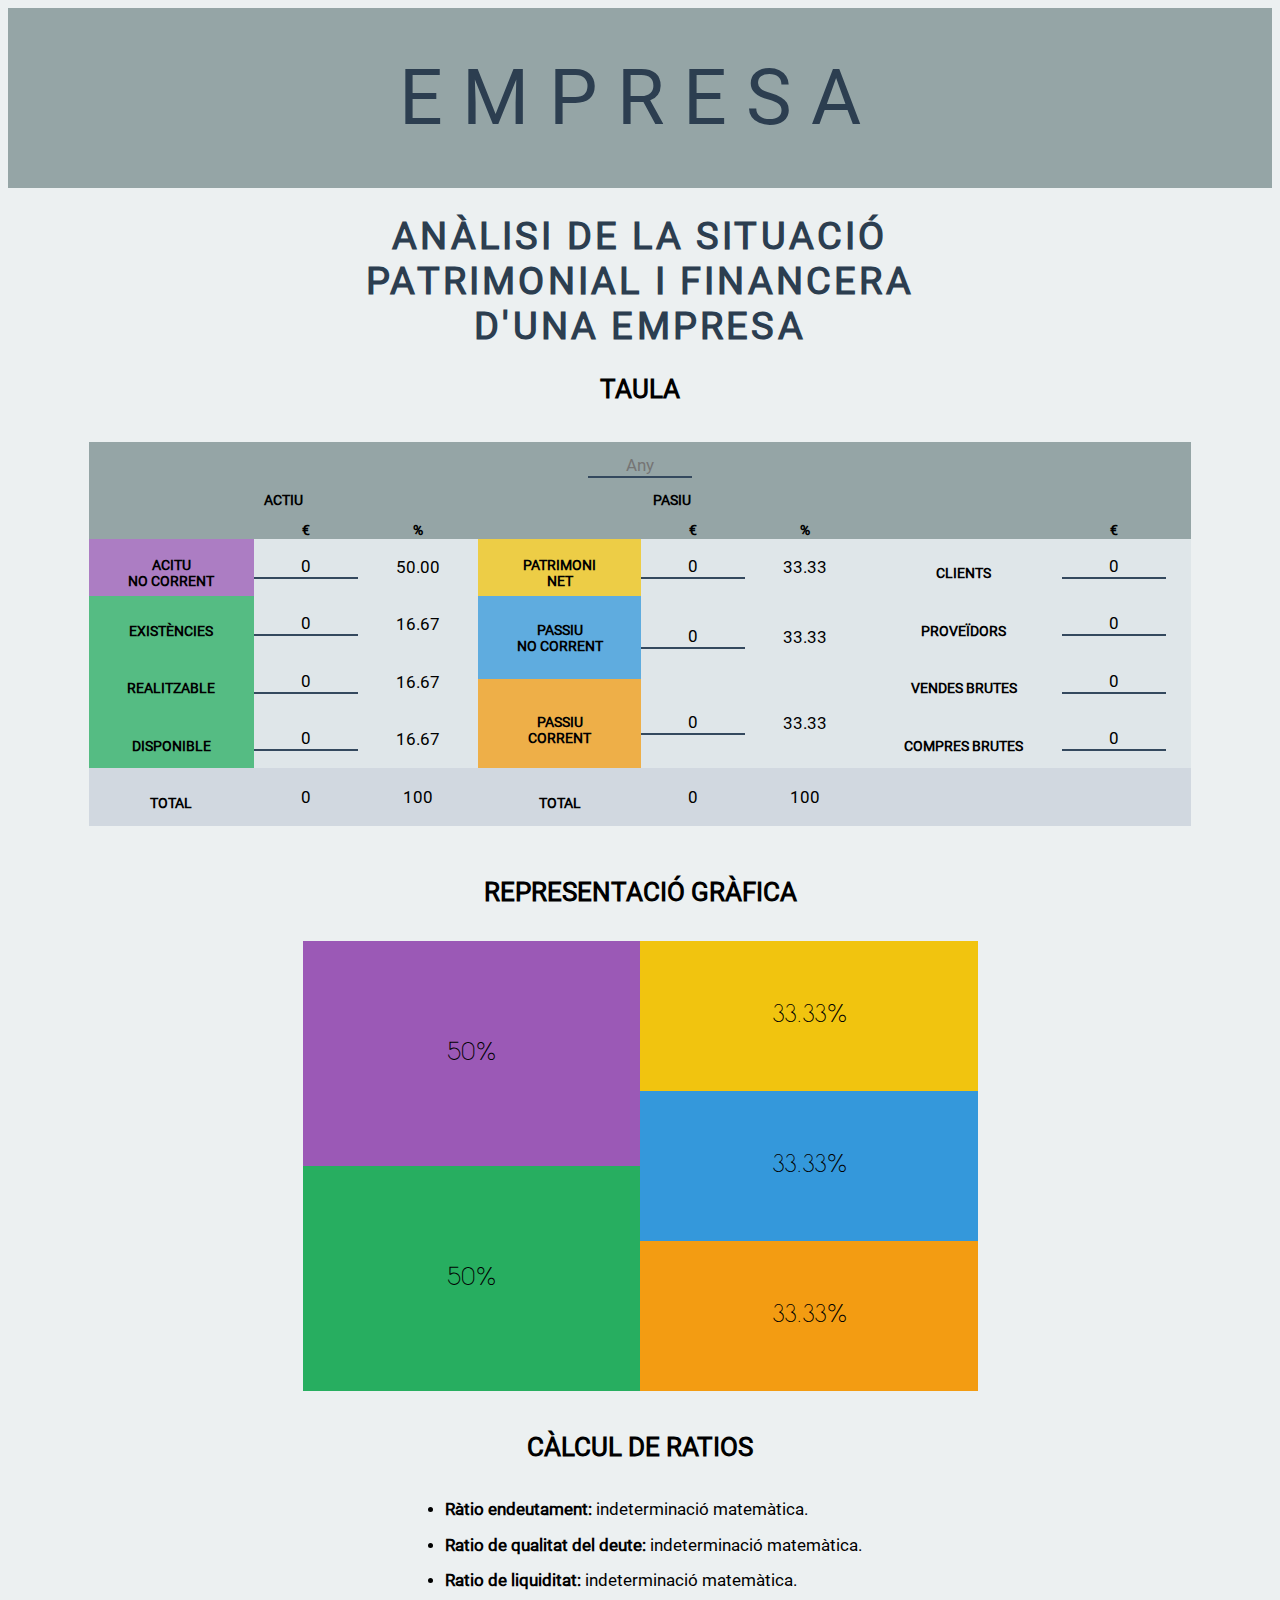
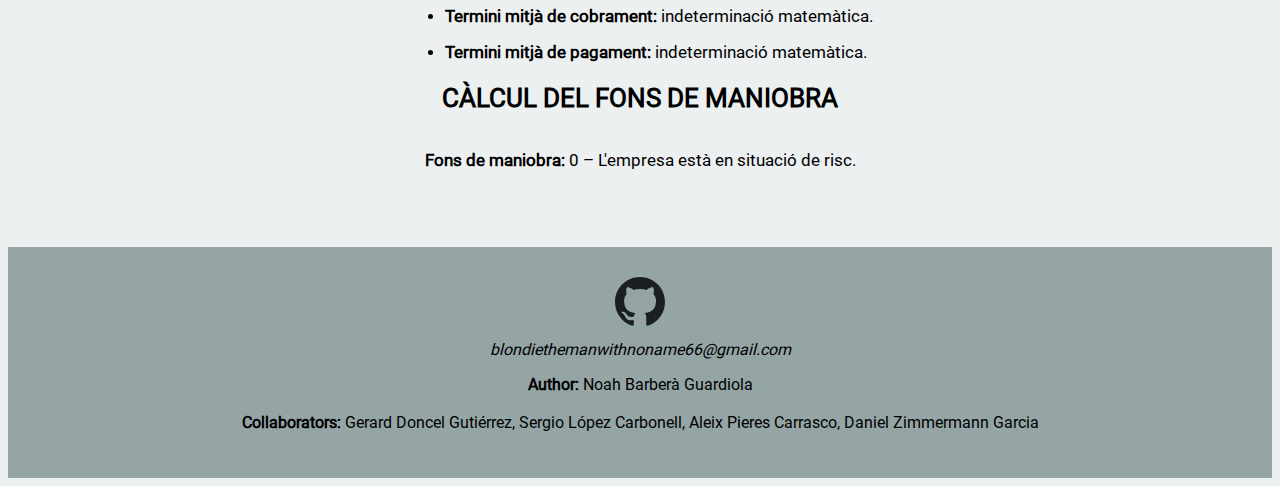
==== index.html @ b60faf2b "Add files via upload" ====
<!DOCTYPE html>
<html>
<head>
	<title>Empresa</title>
	<link rel="stylesheet" type="text/css" href="empresa.css"/>
	<script type="text/javascript" src="empresa.js"></script>

</head>
<body>
	<header>Empresa</header>
	<h1>Anàlisi de la situació <br> patrimonial i financera <br> d'una Empresa</h1>
	<h2>Taula</h2>
	<table class="text table" align="center">
		<thead>
			<tr>
				<th colspan="8"><input class="inputTbl" type="text" name="year" placeholder="Any"></th>
			</tr>
			<tr>
				<th colspan="3" style="color: ">Actiu</th>
				<th colspan="3">Pasiu</th>
				<th colspan="2"></th>

			</tr>
			<tr>
				<th colspan="1"></th>
				<th colspan="1">€</th>
				<th colspan="1">%</th>
				<th colspan="1"></th>
				<th colspan="1">€</th>
				<th colspan="1">%</th>
				<th colspan="1"></th>
				<th colspan="1" style="padding-right: 5vw;">€</th>
			</tr>

		</thead>
		<tbody>
			<tr>
				<th style="background-color: rgba(155, 89, 182, 0.75)">Acitu <br> no Corrent</th>
				<td class="tdInput"><input class="inputTbl" id="ac0" type="text" name="year" value="0" onkeydown="calcTotalSumAct()"></td>
				<td id="percA0"></td>
				<th style="background-color: rgba(241, 196, 15, 0.75)" rowspan="2">Patrimoni <br> Net</th>
				<td class="tdInput" rowspan="2"><input class="inputTbl" id="pa0" type="text" name="year" value="0" onkeydown="calcTotalSum()"></td>
				<td id="percP0" rowspan="2"></td>
				<th>Clients</th>
				<td class="tdInput" style="padding-right: 2vw;"><input class="inputTbl" id="fc0" type="text" name="text" value="0" onkeydown="calcTotalSum()"></td>
			</tr>
			<tr>
				<th style="background-color: rgba(39, 174, 96, 0.75)" rowspan="2">Existències</th>
				<td class="tdInput" rowspan="2"><input class="inputTbl" id="ac1" type="text" name="year" value="0" onkeydown="calcTotalSum()"></td>
				<td id="percA1" rowspan="2"></td>
				<th rowspan="2">Proveïdors</th>				
				<td class="tdInput" rowspan="2" style="padding-right: 2vw;"><input class="inputTbl" id="fc1" type="text" name="year" value="0" onkeydown="calcTotalSum()"></td>
			</tr>
			<tr>
				<th style="background-color: rgba(52, 152, 219, 0.75); padding-top: 2vw; padding-bottom: 2vw;" rowspan="2">Passiu <br> No Corrent</th>
				<td class="tdInput" rowspan="2"><input class="inputTbl" id="pa1" type="text" name="year" value="0" onkeydown="calcTotalSum()"></td>
				<td id="percP1" rowspan="2"></td>
			</tr>
			<tr>
				<th style="background-color: rgba(39, 174, 96, 0.75)" rowspan="2">Realitzable</th>
				<td class="tdInput" rowspan="2"><input class="inputTbl" id="ac2" type="text" name="year" value="0" onkeydown="calcTotalSum()"></td>
				<td id="percA2" rowspan="2"></td>
				<th rowspan="2">Vendes Brutes</th>				
				<td class="tdInput" rowspan="2" style="padding-right: 2vw;"><input class="inputTbl" id="fc2" type="text" name="year" value="0" onkeydown="calcTotalSum()"></td>
			</tr>
			<tr>
				<th style="background-color: rgba(243, 156, 18, 0.75)" rowspan="2">Passiu <br> Corrent</th>
				<td class="tdInput" rowspan="2"><input class="inputTbl" id="pa2" type="text" name="year" value="0" onkeydown="calcTotalSum()"></td>
				<td id="percP2" rowspan="2"></td>
			</tr>
			<tr>
				<th style="background-color: rgba(39, 174, 96, 0.75)">Disponible</th>
				<td class="tdInput"><input class="inputTbl" id="ac3" type="text" name="year" value="0" onkeydown="calcTotalSum()"></td>
				<td id="percA3"></td>
				<th>Compres Brutes</th>
				<td class="tdInput" style="padding-right: 2vw;"><input class="inputTbl" id="fc3" type="text" name="text" value="0" onkeydown=""></td>
			</tr>
			<tr style="background-color: #d1d8e0">
				<th>Total</th>
				<td id="totalAc"></td>
				<td>100</td>
				<th>Total</th>
				<td id="totalPa"></td>
				<td>100</td>
				<td colspan="2"></td>
			</tr>
		</tbody>
	</table>

	<table class="text" align="center" style="border-collapse: collapse;">
		<thead style="background-color: transparent;">
			<tr>
				<th colspan="2" style="padding-bottom: 1.2vw; font-size: 2vw;">Representació gràfica</th>
			</tr>
		</thead>
		<tbody>
			
		<tr>
			<td style="padding-right: 0vw;">
				<div class="chart" id="acNoCorrent" title="Actiu no corrent">
				</div>
				<div class="chart" id="acCorrent" title="Actiu corrent">
				</div>
			</td>
			<td style="padding-left: 0vw;">
				<div class="chart" id="patNet" title="Patrimoni net">
				</div>
				<div class="chart" id="pasNoCorrent" title="Passiu no corrent">
				</div>
				<div class="chart" id="pasCorrent" title="Passiu corrent">
				</div>
			</td>
		</tr>
		</tbody>
	</table>
	<h2>Càlcul de Ratios</h2>
	<ul class="text" style="margin-left: 30vw;">
		<li>
			<p id="RE"></p>
		</li>
		<li>
			<p id="RQD"></p>
		</li>
		<li>
			<p id="RL"></p>
		</li>
		<li>
			<p id="TMC"></p>
		</li>
		<li>
			<p id="TMP"></p>
		</li>
	</ul>
	<p class="text" id="COMM" style="text-align: center; margin: 0"></p>
	<h2>Càlcul del Fons de Maniobra</h2>
	<p class="text" id="FM" style="text-align: center; padding-bottom: 2vw;"></p>
</body>
<footer style="background-color: #95a5a6; margin-top: 4vw;">
		<a href="https://github.com/Blondie-TheManWithNoName" draggable="false" style="outline: none;" target="_blank">
			
		<div class="img0">
			<img class="img" src="img/blondie.png" draggable="false">
		</div>
		</a>
		<address style="text-align: center;margin-top: 1vw;">blondiethemanwithnoname66@gmail.com</address>
		<p style="text-align: center;"> <b>Author:</b> Noah Barberà Guardiola 
		<br><br><b>Collaborators:</b> Gerard Doncel Gutiérrez, 
		Sergio López Carbonell, 
		Aleix Pieres Carrasco, 
		Daniel Zimmermann Garcia</p>
</footer>
</html>
---- empresa.css ----
@font-face
{
	font-family: Roboto;
	src: url(fonts/Roboto-Regular.ttf);
}
@font-face
{
	font-family: Alcubierre;
	src: url(fonts/Alcubierre.otf);
}
html
{
	font-family: Roboto;
}
header
{
	font-size: 6vw;
	text-align: center;
	text-transform: uppercase;
	letter-spacing: 1.5vw;
	background-color: #95a5a6;
	margin: 0;
	color: #2c3e50;
	padding: 3.5vw;
	/*text-shadow: 0.25vw 0.25vw #000;*/
}
h1
{
	font-size: 3vw;
	text-align: center;
	text-transform: uppercase;
	color: #2c3e50;
	letter-spacing: 0.25vw;
}
h2
{
	font-size: 2vw;
	text-align: center;
	text-transform: uppercase;
}

body
{
	background-color: #ecf0f1;
}
.date
{
	text-align: right;
}
li
{
	margin: 1vw;
}
.text
{
	margin-top: 3vw;
	font-size: 1.3vw;
}
td, th
{
	padding-left: 3vw;
	padding-right: 3vw;
	padding-top: 1vw;
	border: 1px solid #000;
	overflow: hidden;
	white-space: nowrap;
}
th
{
	text-transform: uppercase;
	font-size: 1.1vw;
}
.chart
{
	width: 100px;
	height: 50px;
	overflow: hidden;
	text-align: center;
	vertical-align: middle;
	user-select: none;
}
input
{
	background: transparent;
	width: 10vw;
	border-style: none;
	text-align: center;	
	vertical-align: middle;
	color: #fff;

}
.inputTbl
{
	font-family: Roboto;
	font-size: 1.3vw;
	text-align: center;	
	vertical-align: middle;
	color: #000;
	padding: 0.5;
	/*width: 3vw; */
}
input
{
	border-bottom: 2px solid #34495e;
	/*border-top: 2px solid #34495e;*/
	min-width: 5px;
	max-width: 100px;
}
.tdInput
{
	padding: 0;
}
.table
{
	table-layout: fixed;
	text-align: center;
	border-collapse: collapse;
	border: 0;
	background-color: #dfe6e9;
}
td
{
	border: 0;
	transition: 300ms;
	padding-top: 1.5vw;
	padding-bottom: 1.5vw;
}
thead
{
	background-color: #95a5a6;
}
th
{
	border: 0;
}
footer
{
	padding: 30px;
}
img
{
	border-radius: 50px;
	border: none;
}

.img0
{
	outline: none;
	background-size: 50px;
	background-image: url("img/github.svg");
	margin: auto;
	width: 50px;
	height: 50px;
	transition: all 1s;
	background-repeat: no-repeat;

}

.img0:hover .img
{
	opacity: 1;
}

.img0:hover
{
	transform: rotate(360deg);
}

.img
{
	outline: none;
	opacity: 0;
	width: 50px;
	margin: auto;
	height: 50px;
	background-size: cover;
	border-radius: 100px;
	transition: all 1s;
}
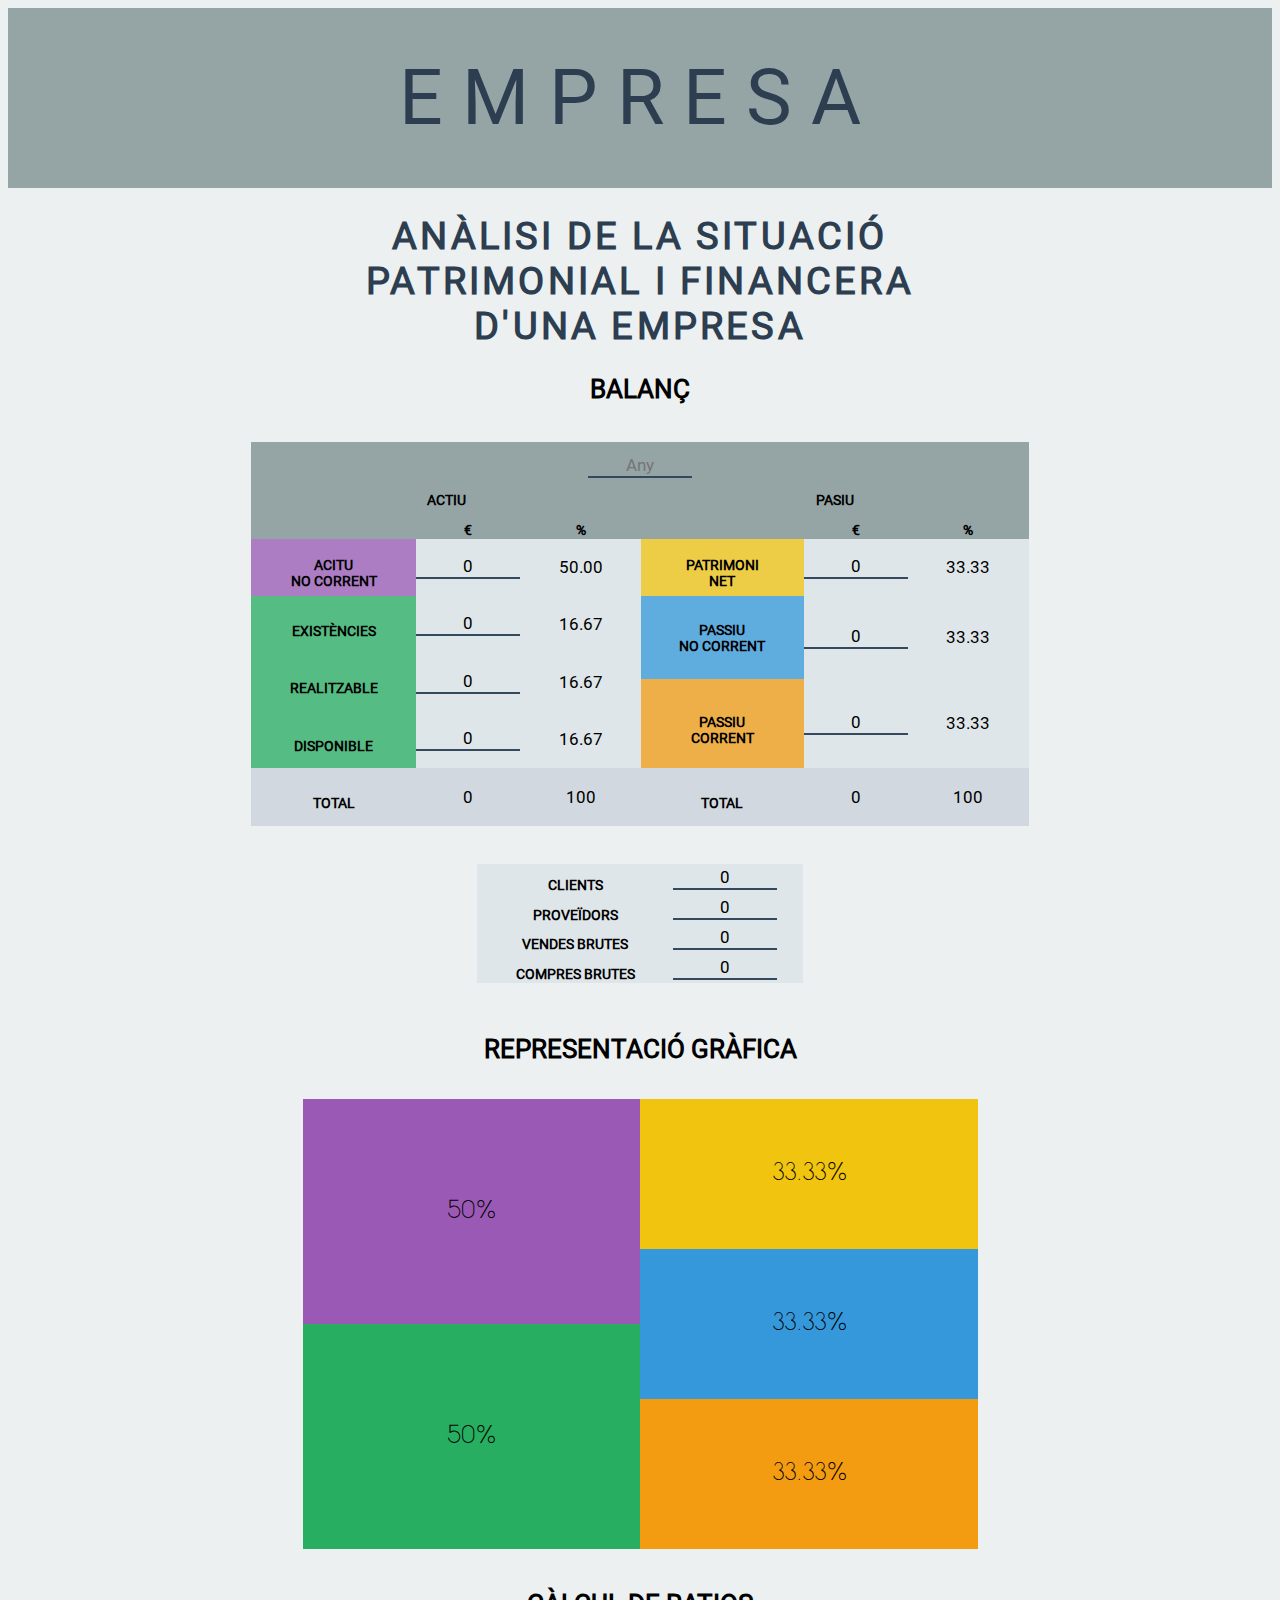
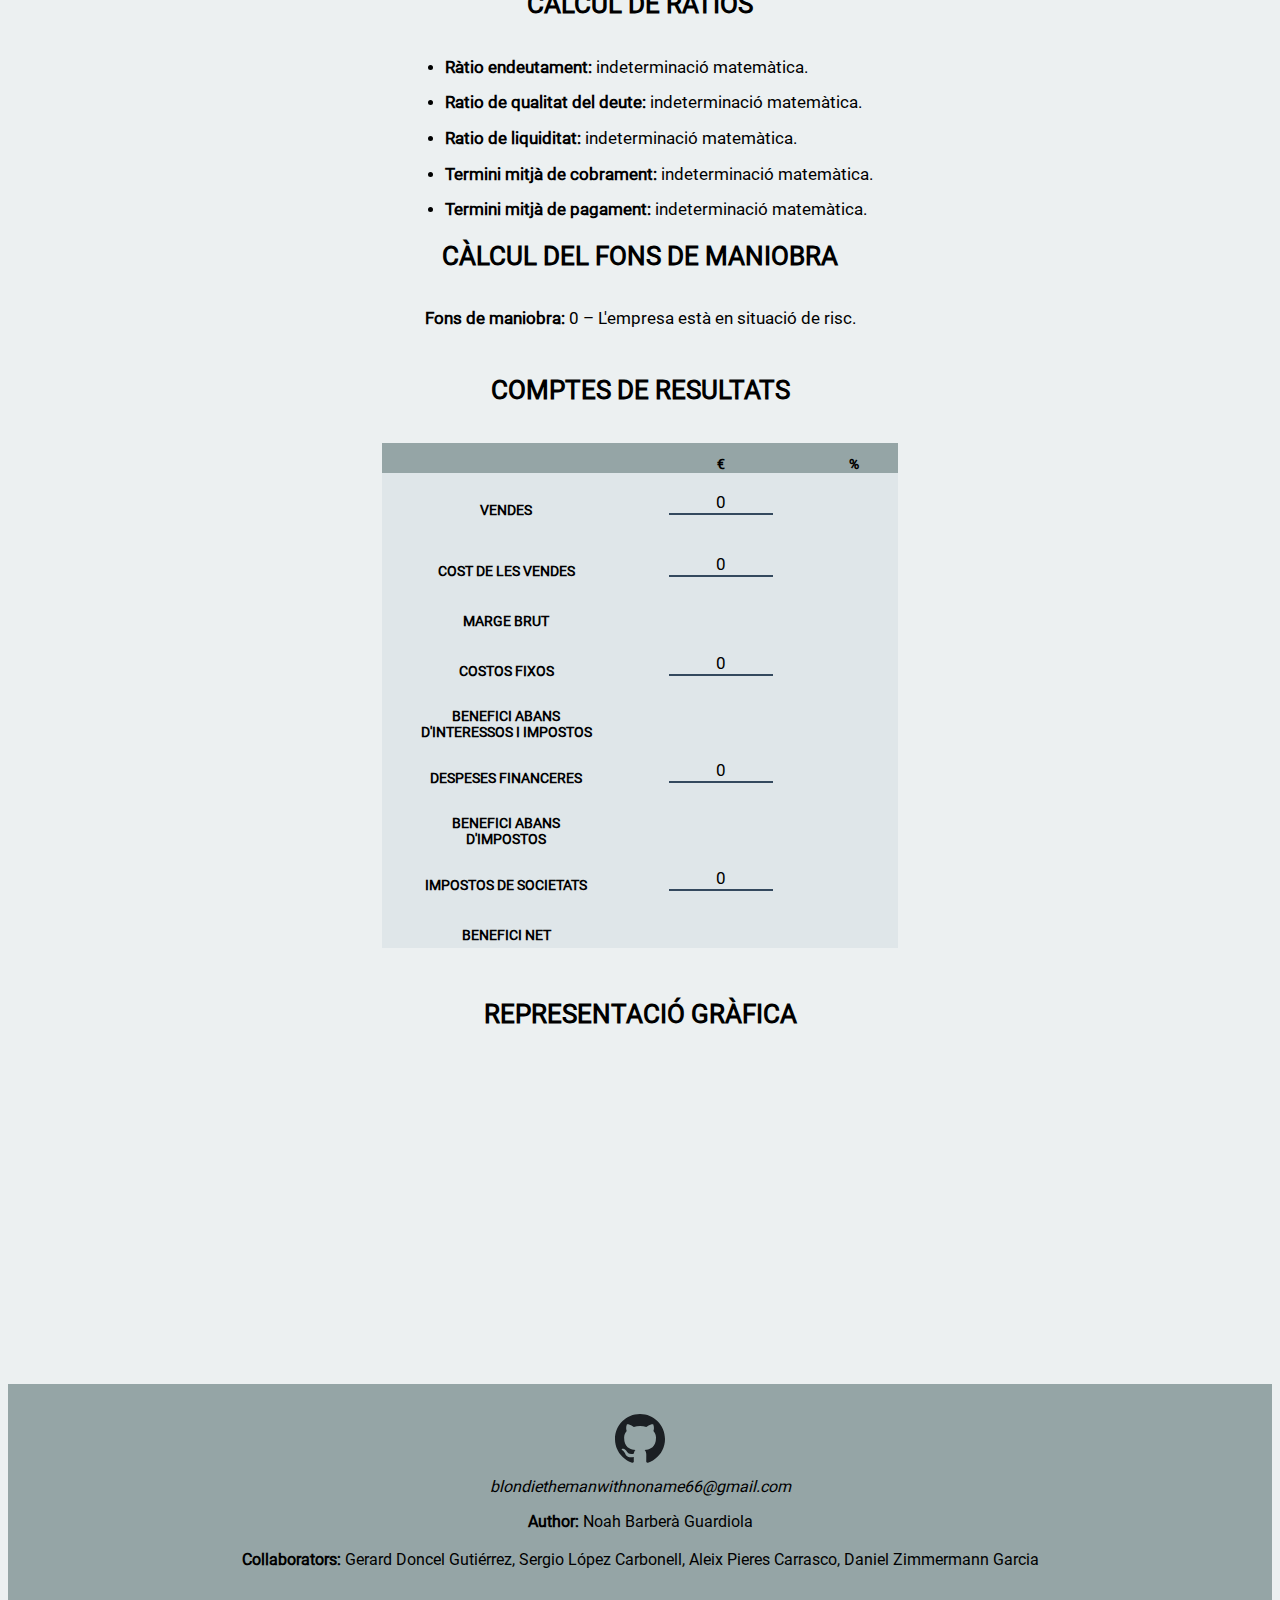
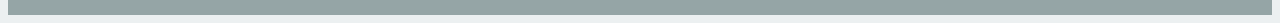
==== commit 09bb0928: "Add files via upload" ====
--- a/index.html
+++ b/index.html
@@ -9,17 +9,15 @@
 <body>
 	<header>Empresa</header>
 	<h1>Anàlisi de la situació <br> patrimonial i financera <br> d'una Empresa</h1>
-	<h2>Taula</h2>
+	<h2>Balanç</h2>
 	<table class="text table" align="center">
 		<thead>
 			<tr>
-				<th colspan="8"><input class="inputTbl" type="text" name="year" placeholder="Any"></th>
+				<th colspan="6"><input class="inputTbl" type="text" name="year" placeholder="Any"></th>
 			</tr>
 			<tr>
 				<th colspan="3" style="color: ">Actiu</th>
 				<th colspan="3">Pasiu</th>
-				<th colspan="2"></th>
-
 			</tr>
 			<tr>
 				<th colspan="1"></th>
@@ -28,8 +26,6 @@
 				<th colspan="1"></th>
 				<th colspan="1">€</th>
 				<th colspan="1">%</th>
-				<th colspan="1"></th>
-				<th colspan="1" style="padding-right: 5vw;">€</th>
 			</tr>
 
 		</thead>
@@ -41,15 +37,12 @@
 				<th style="background-color: rgba(241, 196, 15, 0.75)" rowspan="2">Patrimoni <br> Net</th>
 				<td class="tdInput" rowspan="2"><input class="inputTbl" id="pa0" type="text" name="year" value="0" onkeydown="calcTotalSum()"></td>
 				<td id="percP0" rowspan="2"></td>
-				<th>Clients</th>
-				<td class="tdInput" style="padding-right: 2vw;"><input class="inputTbl" id="fc0" type="text" name="text" value="0" onkeydown="calcTotalSum()"></td>
+				
 			</tr>
 			<tr>
 				<th style="background-color: rgba(39, 174, 96, 0.75)" rowspan="2">Existències</th>
 				<td class="tdInput" rowspan="2"><input class="inputTbl" id="ac1" type="text" name="year" value="0" onkeydown="calcTotalSum()"></td>
 				<td id="percA1" rowspan="2"></td>
-				<th rowspan="2">Proveïdors</th>				
-				<td class="tdInput" rowspan="2" style="padding-right: 2vw;"><input class="inputTbl" id="fc1" type="text" name="year" value="0" onkeydown="calcTotalSum()"></td>
 			</tr>
 			<tr>
 				<th style="background-color: rgba(52, 152, 219, 0.75); padding-top: 2vw; padding-bottom: 2vw;" rowspan="2">Passiu <br> No Corrent</th>
@@ -60,8 +53,7 @@
 				<th style="background-color: rgba(39, 174, 96, 0.75)" rowspan="2">Realitzable</th>
 				<td class="tdInput" rowspan="2"><input class="inputTbl" id="ac2" type="text" name="year" value="0" onkeydown="calcTotalSum()"></td>
 				<td id="percA2" rowspan="2"></td>
-				<th rowspan="2">Vendes Brutes</th>				
-				<td class="tdInput" rowspan="2" style="padding-right: 2vw;"><input class="inputTbl" id="fc2" type="text" name="year" value="0" onkeydown="calcTotalSum()"></td>
+				
 			</tr>
 			<tr>
 				<th style="background-color: rgba(243, 156, 18, 0.75)" rowspan="2">Passiu <br> Corrent</th>
@@ -72,8 +64,6 @@
 				<th style="background-color: rgba(39, 174, 96, 0.75)">Disponible</th>
 				<td class="tdInput"><input class="inputTbl" id="ac3" type="text" name="year" value="0" onkeydown="calcTotalSum()"></td>
 				<td id="percA3"></td>
-				<th>Compres Brutes</th>
-				<td class="tdInput" style="padding-right: 2vw;"><input class="inputTbl" id="fc3" type="text" name="text" value="0" onkeydown=""></td>
 			</tr>
 			<tr style="background-color: #d1d8e0">
 				<th>Total</th>
@@ -82,9 +72,27 @@
 				<th>Total</th>
 				<td id="totalPa"></td>
 				<td>100</td>
-				<td colspan="2"></td>
-			</tr>
-		</tbody>
+			</tr>
+		</tbody>
+	</table>
+
+	<table class="text table" align="center">
+		<tr>
+			<th>Clients</th>
+			<td class="tdInput" style="padding-right: 2vw;"><input class="inputTbl" id="fc0" type="text" name="text" value="0" onkeydown="calcTotalSum()"></td>
+		</tr>
+		<tr>
+			<th>Proveïdors</th>				
+			<td class="tdInput" style="padding-right: 2vw;"><input class="inputTbl" id="fc1" type="text" name="text" value="0" onkeydown="calcTotalSum()"></td>
+		</tr>
+		<tr>
+			<th>Vendes Brutes</th>				
+			<td class="tdInput" style="padding-right: 2vw;"><input class="inputTbl" id="fc2" type="text" name="text" value="0" onkeydown="calcTotalSum()"></td>
+		</tr>
+		<tr>
+			<th>Compres Brutes</th>
+			<td class="tdInput" style="padding-right: 2vw;"><input class="inputTbl" id="fc3" type="text" name="text" value="0" onkeydown="calcTotalSum()"></td>
+		</tr>
 	</table>
 
 	<table class="text" align="center" style="border-collapse: collapse;">
@@ -134,6 +142,89 @@
 	<p class="text" id="COMM" style="text-align: center; margin: 0"></p>
 	<h2>Càlcul del Fons de Maniobra</h2>
 	<p class="text" id="FM" style="text-align: center; padding-bottom: 2vw;"></p>
+
+	<h2>Comptes de Resultats</h2>
+	<table class="text table" align="center">
+		<thead>
+			<tr>
+				<th></th>
+				<th>€</th>
+				<th>%</th>
+			</tr>
+		</thead>
+		<tbody>
+			<tr>
+				<th>Vendes</th>
+				<td id="tdV"><input class="inputTbl" id="cr0" type="text" name="text" value="0" onkeydown="calcComptResult()"></td>
+				<td id="percV"></td>
+			</tr>
+			<tr>
+				<th>Cost de les Vendes</th>
+				<td><input class="inputTbl" id="cr1" type="text" name="text" value="0" onkeydown="calcComptResult()"></td>
+				<td id="percCV"></td>
+			</tr>
+			<tr>
+				<th>Marge Brut</th>
+				<td id="MB"></td>
+				<td id="percMB"></td>
+			</tr>
+			<tr>
+				<th>Costos Fixos</th>
+				<td><input class="inputTbl" id="cr2" type="text" name="text" value="0" onkeydown="calcComptResult()"></td>
+				<td id="percCF"></td>
+			</tr>
+			<tr>
+				<th>Benefici abans<br>d'interessos i impostos</th>
+				<td id="BAII"></td>
+				<td id="percBAII"></td>
+			</tr>
+			<tr>
+				<th>Despeses Financeres</th>
+				<td><input class="inputTbl" id="cr3" type="text" name="text" value="0" onkeydown="calcComptResult()"></td>
+				<td id="percDF"></td>
+			</tr>
+			<tr>
+				<th>Benefici abans<br>d'impostos</th>
+				<td id="BAI"></td>
+				<td id="percBAI"></td>
+			</tr>
+			<tr>
+				<th>Impostos de Societats</th>
+				<td><input class="inputTbl" id="cr4" type="text" name="text" value="0" onkeydown="calcComptResult()"></td>
+				<td id="percIS"></td>
+			</tr>
+			<tr>
+				<th>Benefici Net</th>
+				<td id="BN"></td>
+				<td id="percBN"></td>
+			</tr>
+		</tbody>
+	</table>
+
+	<table class="text" align="center" style="border-collapse: collapse;">
+		<thead style="background-color: transparent;">
+			<tr>
+				<th style="padding-bottom: 1.2vw; font-size: 2vw;">Representació gràfica</th>
+			</tr>
+		</thead>
+		<tbody>		
+		<tr>
+			<td>
+				<div class="chart" id="chartCV" title="Costos de vendes" style="margin: auto">
+				</div>
+				<div class="chart" id="chartCF" title="Costos fixos" style="margin: auto">
+				</div>
+				<div class="chart" id="chartDF" title="Despeses financeres" style="margin: auto">
+				</div>
+				<div class="chart" id="chartIS" title="Impostos" style="margin: auto">
+				</div>
+				<div class="chart" id="chartBN" title="Benefici net" style="margin: auto">
+				</div>
+			</td>
+		</tr>
+		</tbody>
+	</table>
+
 </body>
 <footer style="background-color: #95a5a6; margin-top: 4vw;">
 		<a href="https://github.com/Blondie-TheManWithNoName" draggable="false" style="outline: none;" target="_blank">
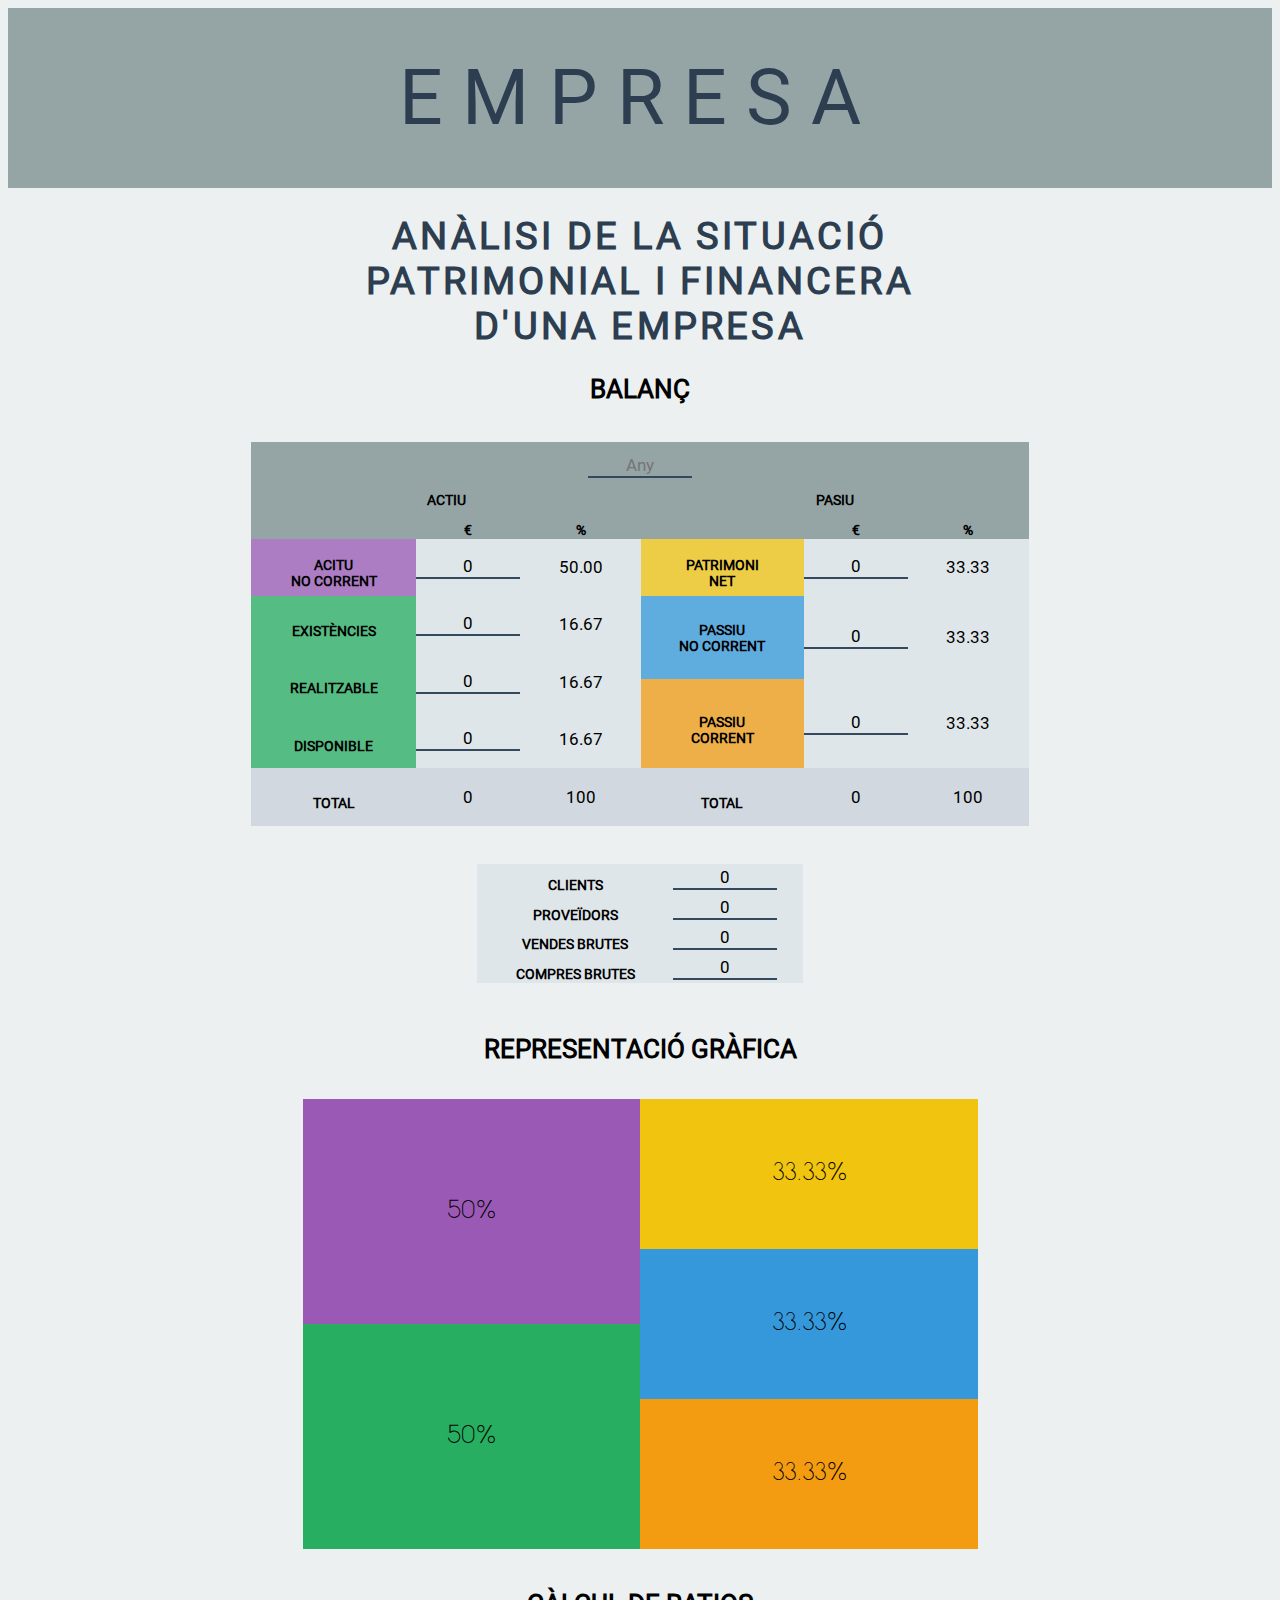
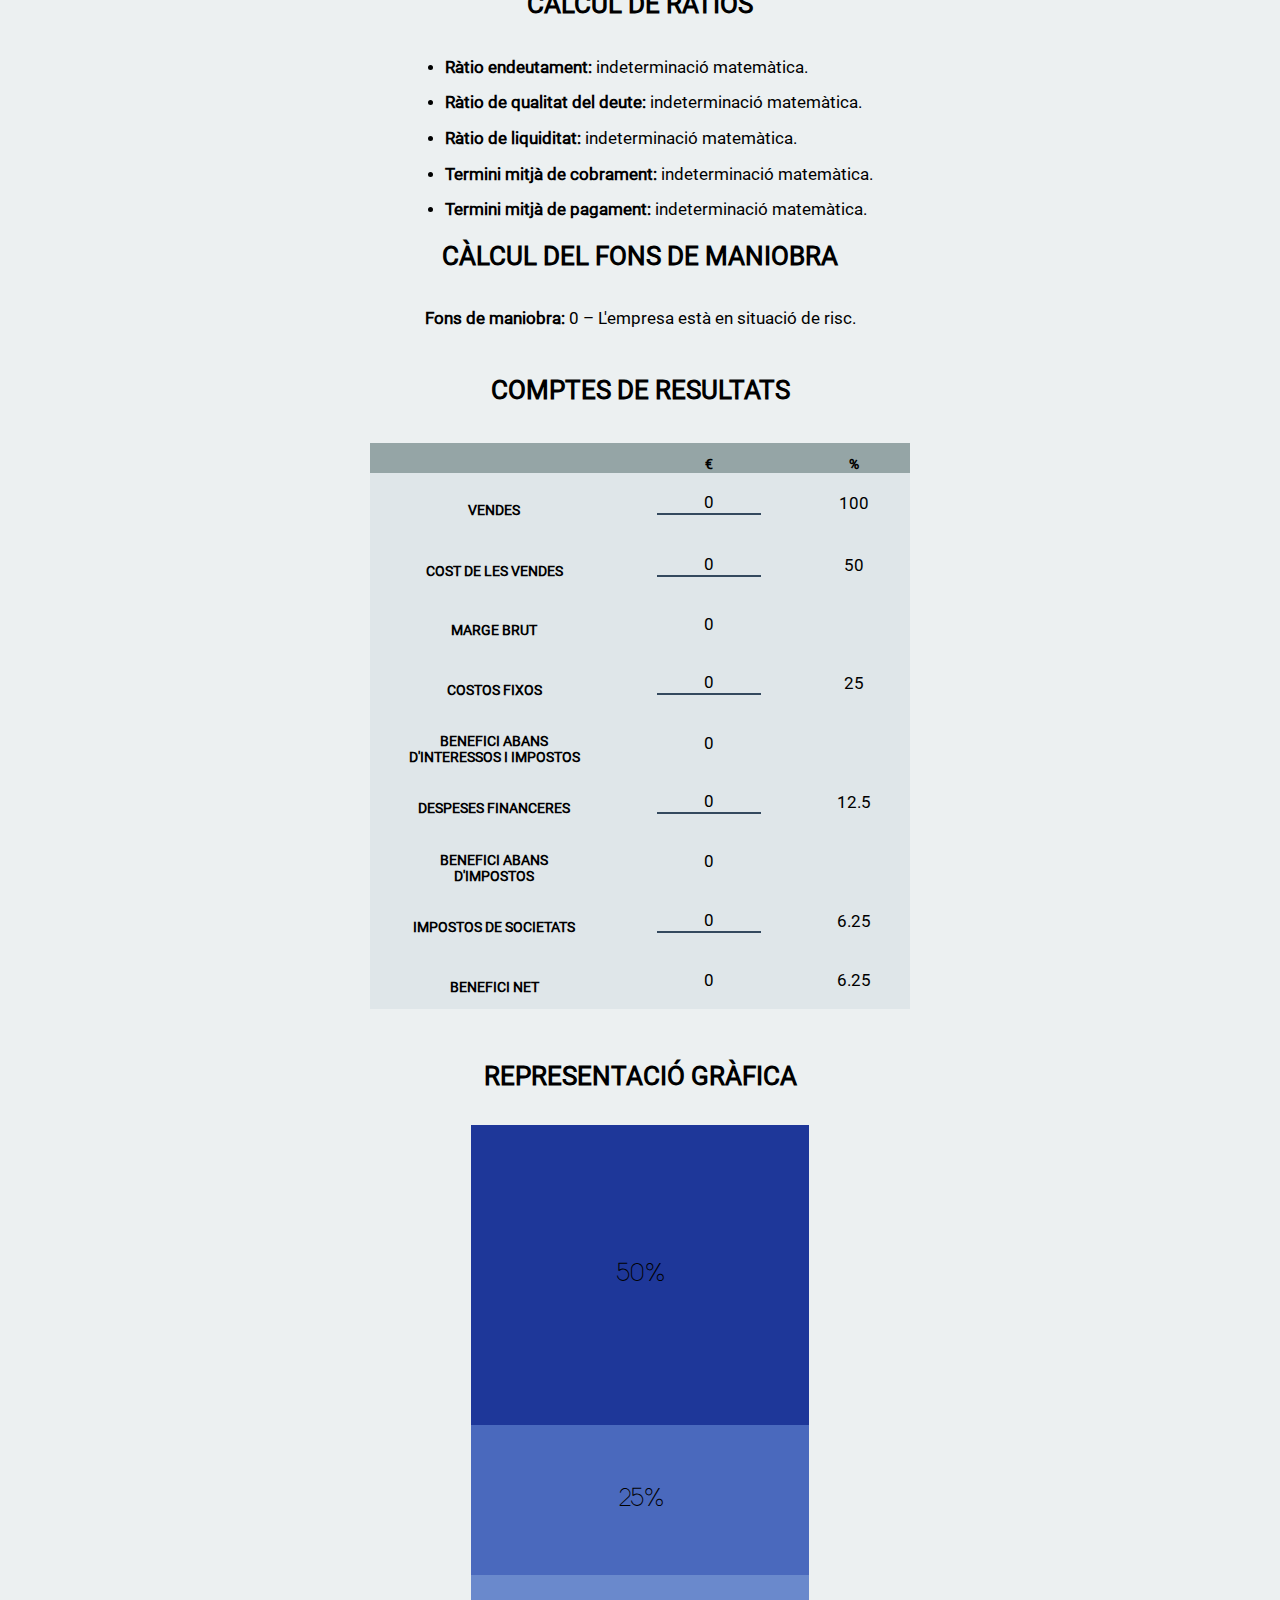
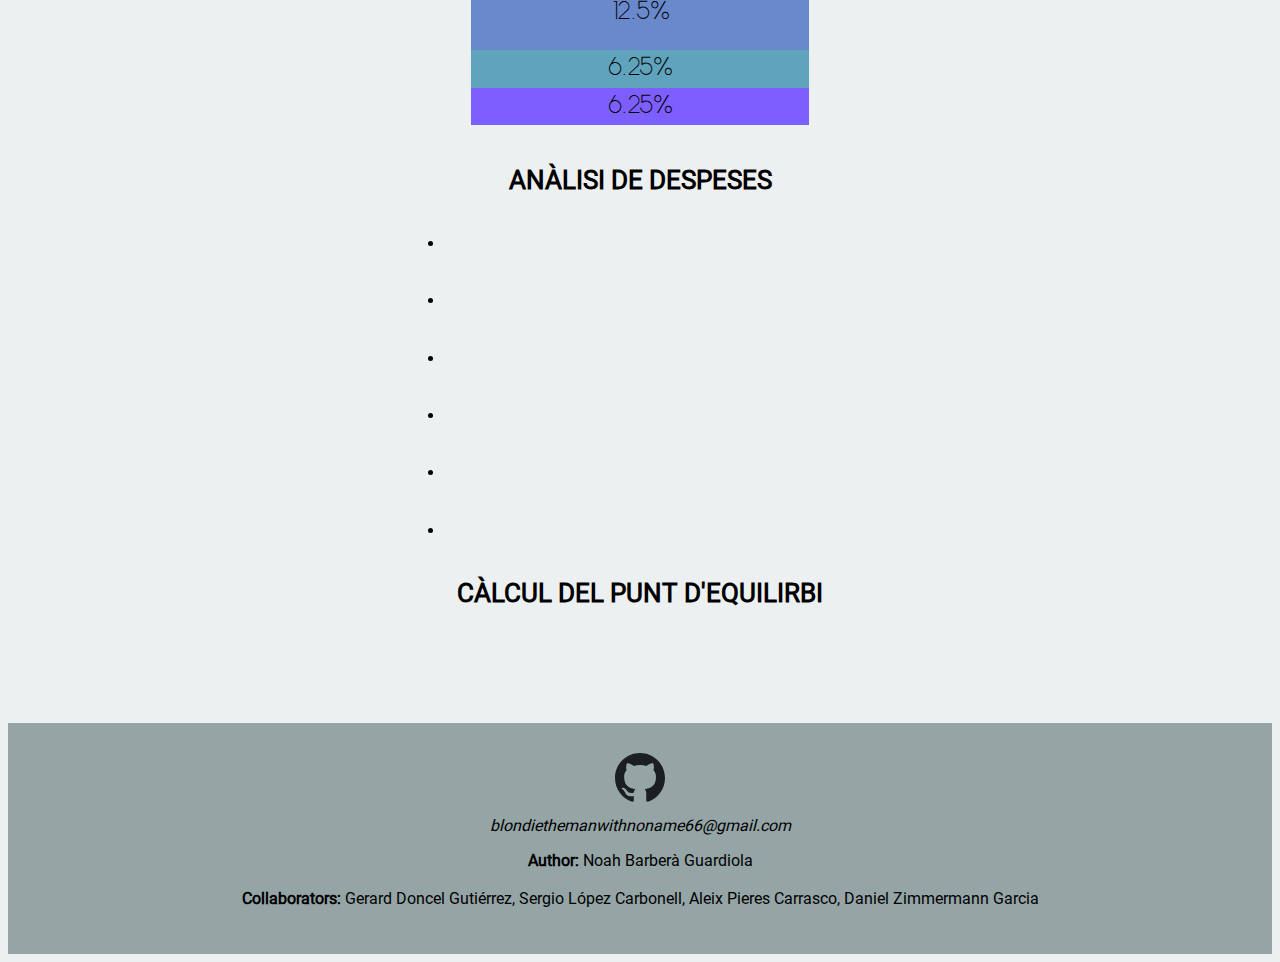
==== commit 6fcb0163: "Add files via upload" ====
--- a/index.html
+++ b/index.html
@@ -224,6 +224,32 @@
 		</tr>
 		</tbody>
 	</table>
+
+	<h2>Anàlisi de Despeses</h2>
+	<ul class="text" style="margin-left: 30vw;">
+		<li>
+			<p id="DFix"></p>
+		</li>
+		<li>
+			<p id="DV"></p>
+		</li>
+		<li>
+			<p id="DP"></p>
+		</li>
+		<li>
+			<p id="DT"></p>
+		</li>
+		<li>
+			<p id="DFin"></p>
+		</li>
+		<li>
+			<p id="DSSE"></p>
+		</li>	
+	</ul>
+
+	<h2>Càlcul del Punt d'Equilirbi</h2>
+	<p class="text" id="PE" style="text-align: center; padding-bottom: 2vw;"></p>
+
 
 </body>
 <footer style="background-color: #95a5a6; margin-top: 4vw;">
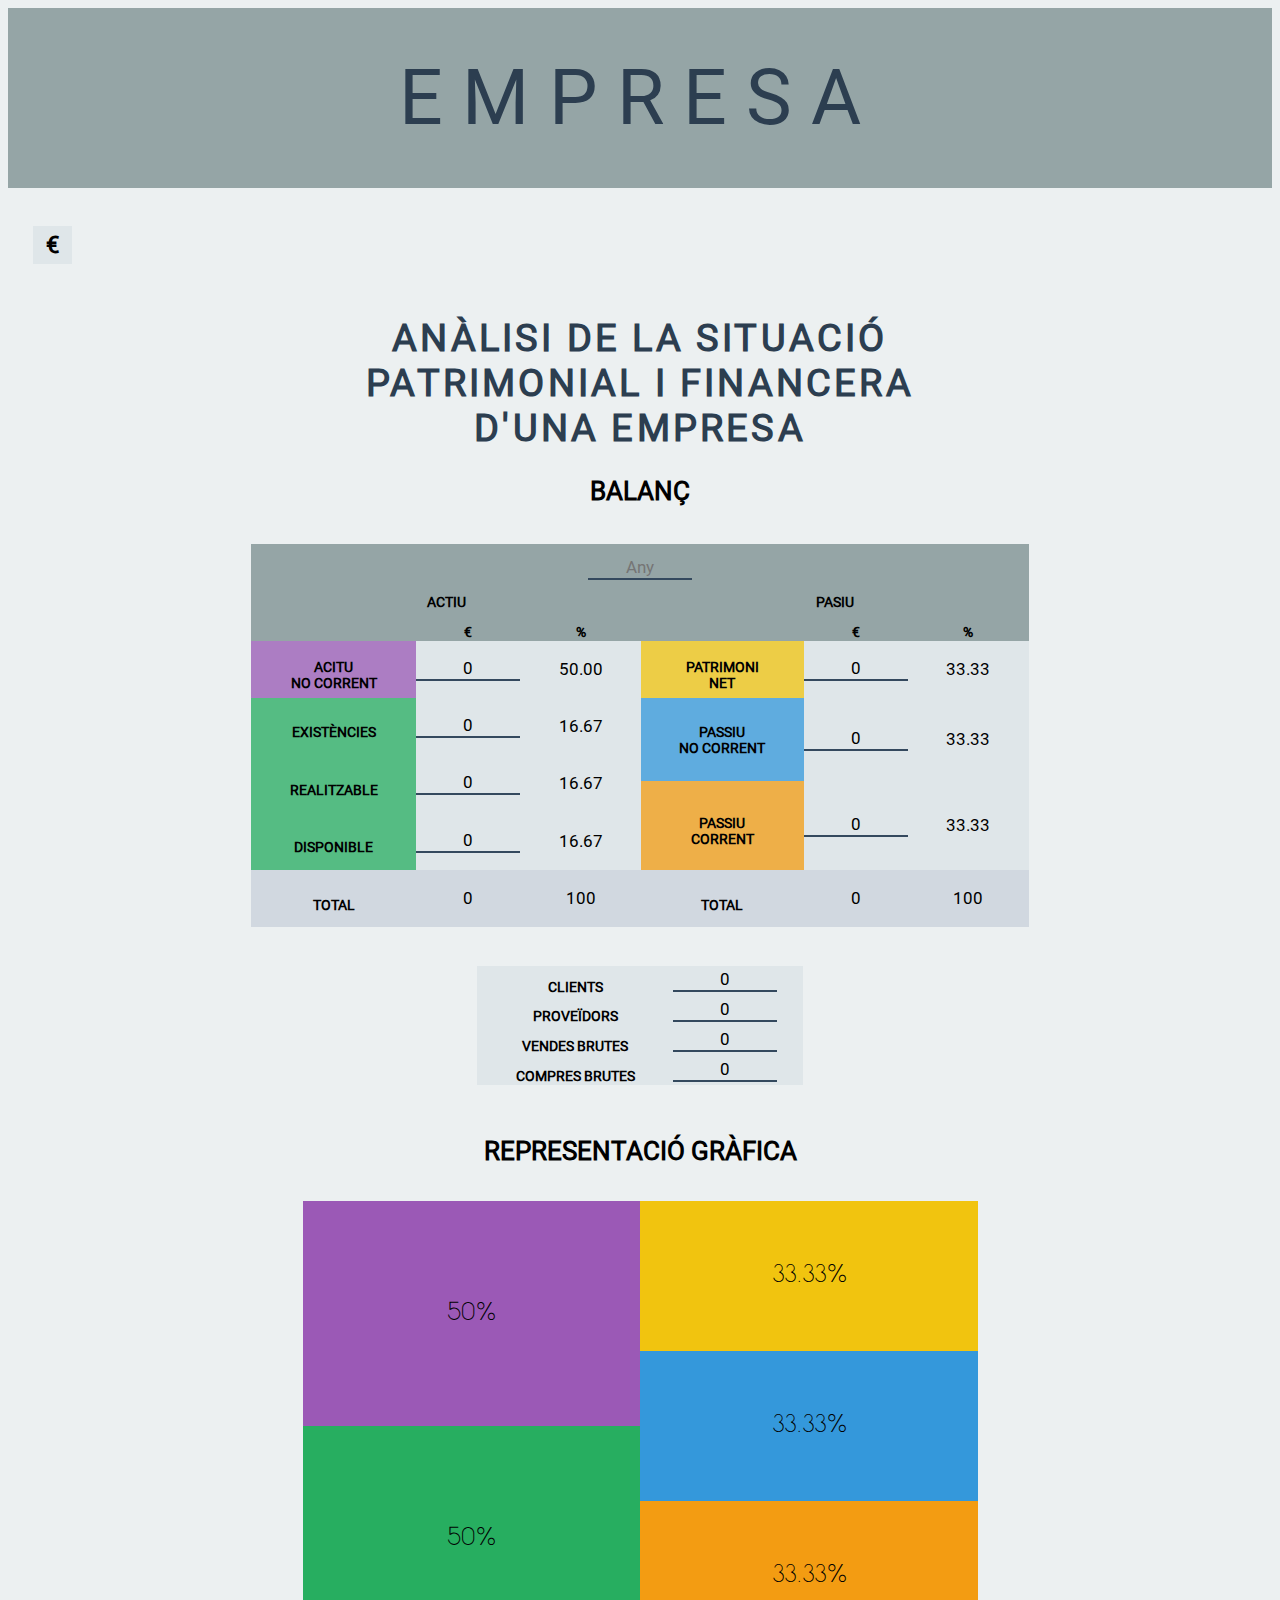
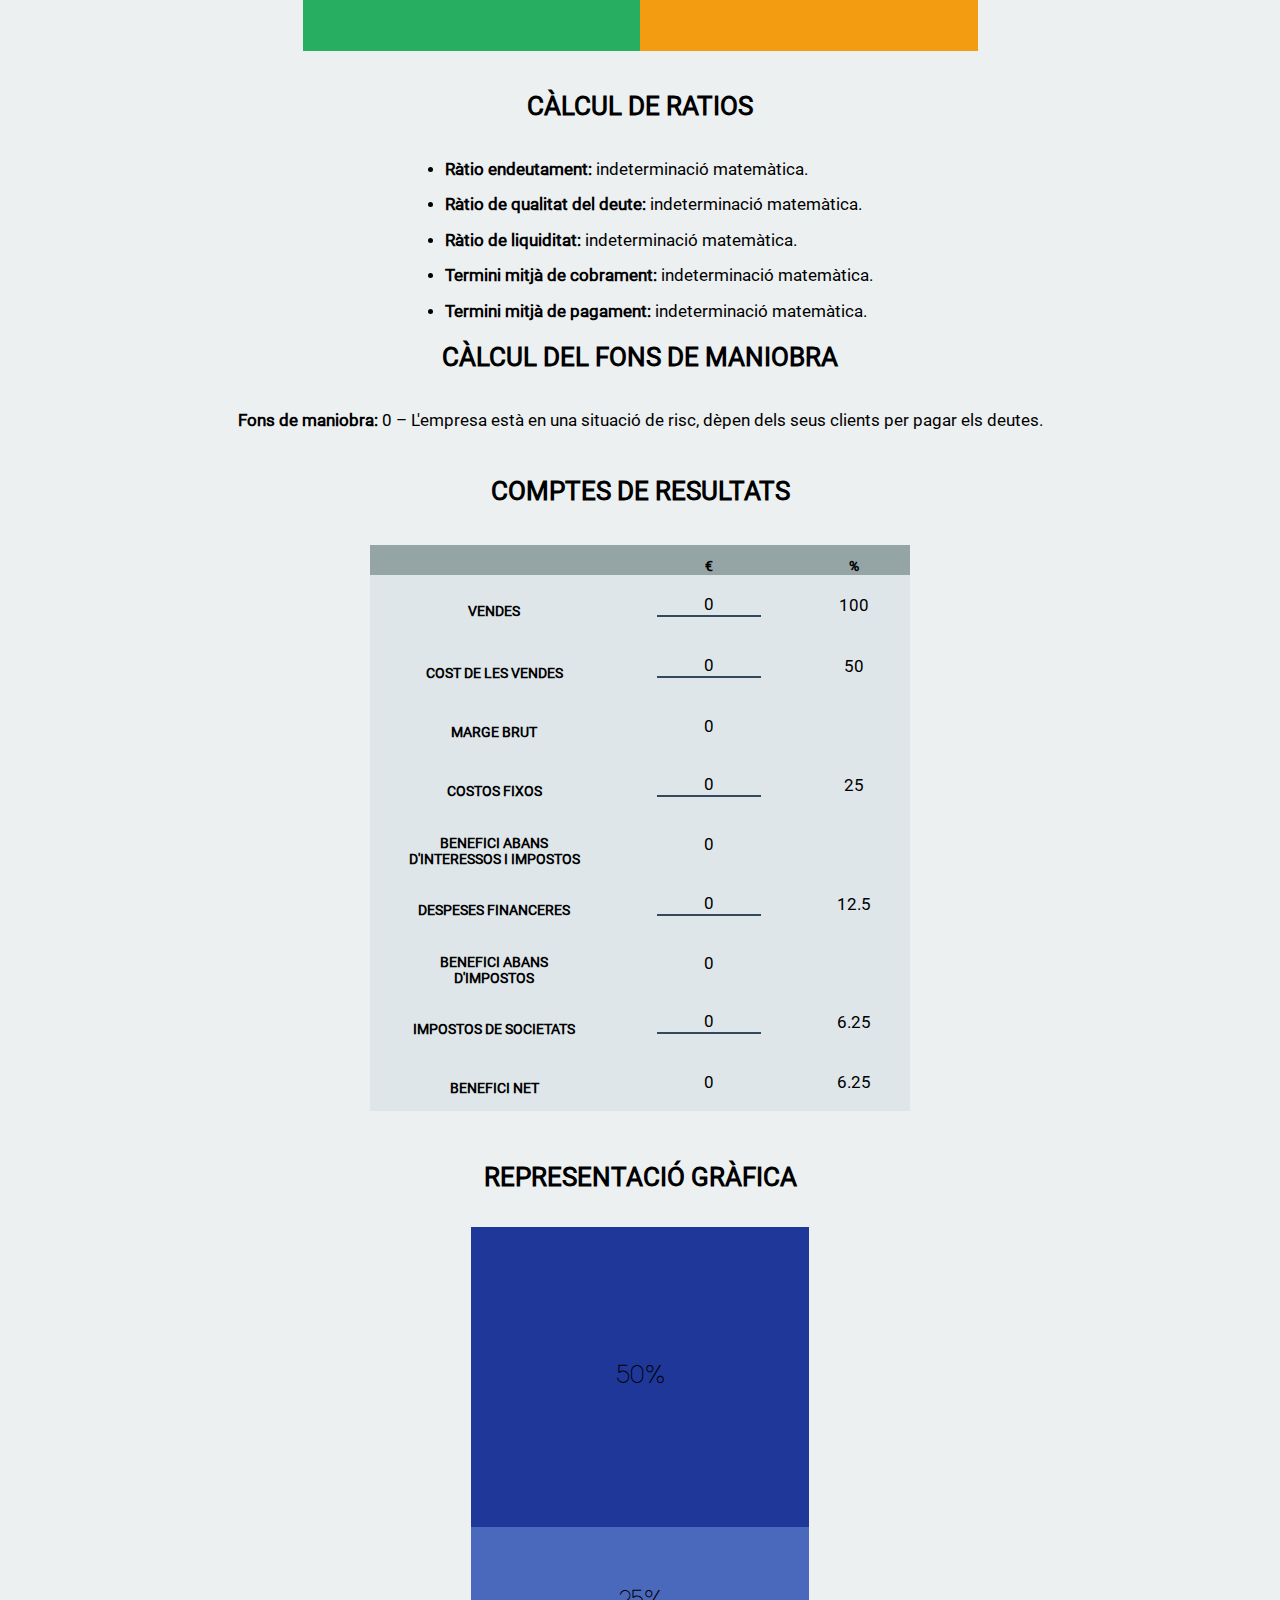
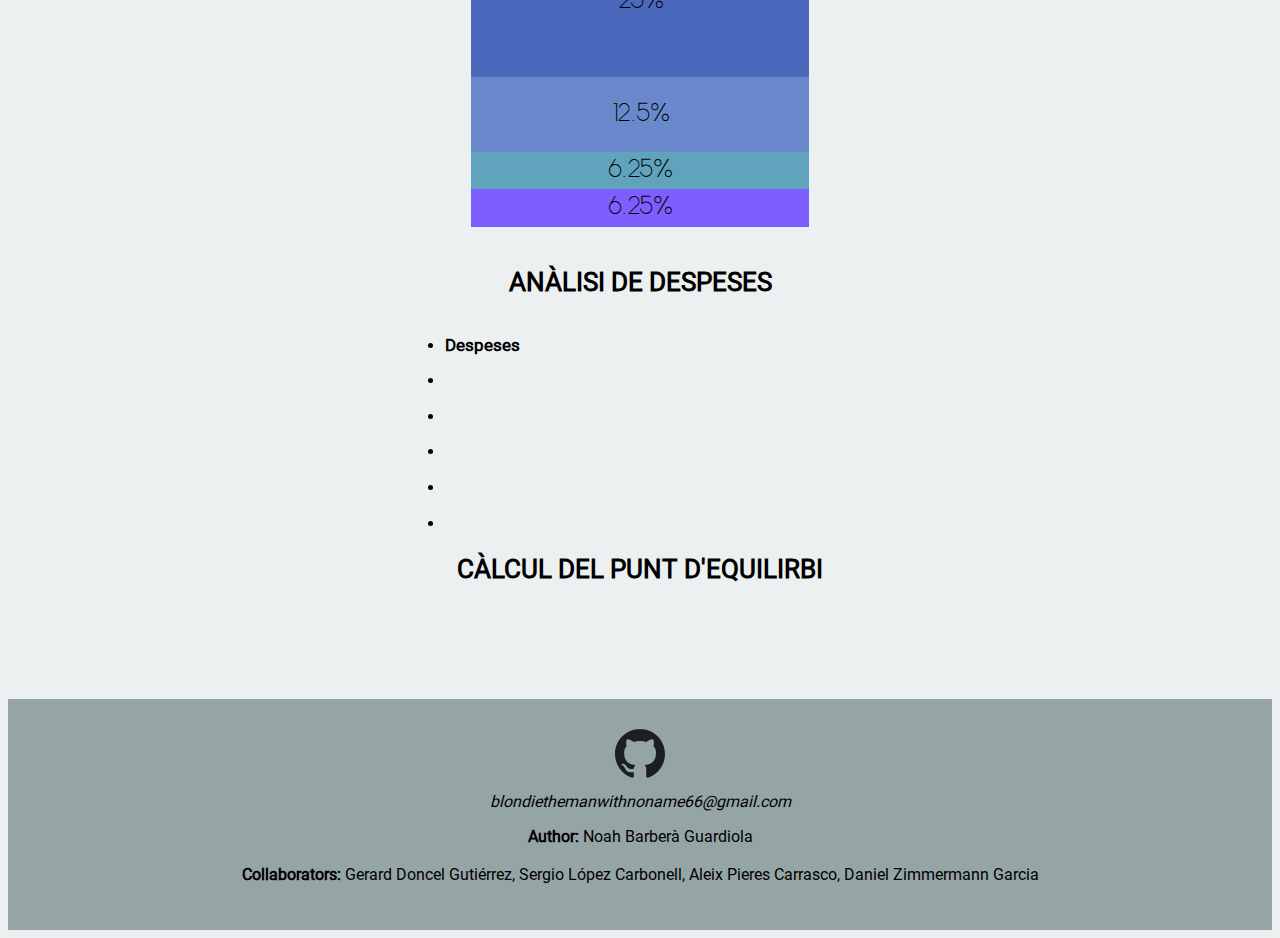
==== commit 4cfc8e21: "Added currency button" ====
--- a/index.html
+++ b/index.html
@@ -8,6 +8,16 @@
 </head>
 <body>
 	<header>Empresa</header>
+	<div class="containerMenu">
+		<button class="button curr" id="currBtn" onclick="pickCurr()"></button>
+		<div id="currMenu" class="drawer">
+			<button class="button" id="currMenuBtn0" onclick="pickCurr(), changeCurr(this)"></button>
+			<button class="button" id="currMenuBtn1" onclick="pickCurr(), changeCurr(this)"></button>
+			<button class="button" id="currMenuBtn2" onclick="pickCurr(), changeCurr(this)"></button>
+			<button class="button" id="currMenuBtn4" onclick="pickCurr(), changeCurr(this)"></button>
+			<button class="button" id="currMenuBtn5" onclick="pickCurr(), changeCurr(this)"></button>
+		</div>
+	</div>
 	<h1>Anàlisi de la situació <br> patrimonial i financera <br> d'una Empresa</h1>
 	<h2>Balanç</h2>
 	<table class="text table" align="center">
@@ -21,10 +31,10 @@
 			</tr>
 			<tr>
 				<th colspan="1"></th>
-				<th colspan="1">€</th>
+				<th colspan="1" class="curr"></th>
 				<th colspan="1">%</th>
 				<th colspan="1"></th>
-				<th colspan="1">€</th>
+				<th colspan="1" class="curr"></th>
 				<th colspan="1">%</th>
 			</tr>
 
@@ -148,7 +158,7 @@
 		<thead>
 			<tr>
 				<th></th>
-				<th>€</th>
+				<th class="curr"></th>
 				<th>%</th>
 			</tr>
 		</thead>
@@ -228,10 +238,10 @@
 	<h2>Anàlisi de Despeses</h2>
 	<ul class="text" style="margin-left: 30vw;">
 		<li>
+			<p id="DV"></p>
+		</li>
+		<li>
 			<p id="DFix"></p>
-		</li>
-		<li>
-			<p id="DV"></p>
 		</li>
 		<li>
 			<p id="DP"></p>
--- a/empresa.css
+++ b/empresa.css
@@ -11,6 +11,32 @@
 html
 {
 	font-family: Roboto;
+}
+button
+{
+	text-decoration: none;
+	font-size: 150%;
+	border: none;
+	width: 3vw;
+	height: 3vw;
+	transition: 1s;
+	background-color: #dfe6e9;
+	margin-top: 1vw;
+	font-family: Roboto;
+
+}
+button:hover
+{
+	cursor: pointer;
+	background-color: #95a5a6;
+}
+#currBtn
+{
+	font-weight: bold;
+}
+.curr
+{
+	text-transform: capitalize;	
 }
 header
 {
@@ -177,3 +203,22 @@
 	border-radius: 100px;
 	transition: all 1s;
 }
+
+
+.drawer {
+	height: 0;
+	width: 3vw;
+	position: absolute;
+	text-align: center;
+	display: block;
+	overflow-y: hidden;
+	transition: 0.3s;
+	transition-timing-function: ease-in-out;
+}
+
+.containerMenu {
+	display: inline-block;
+	position: static;
+	padding: 2%;
+
+}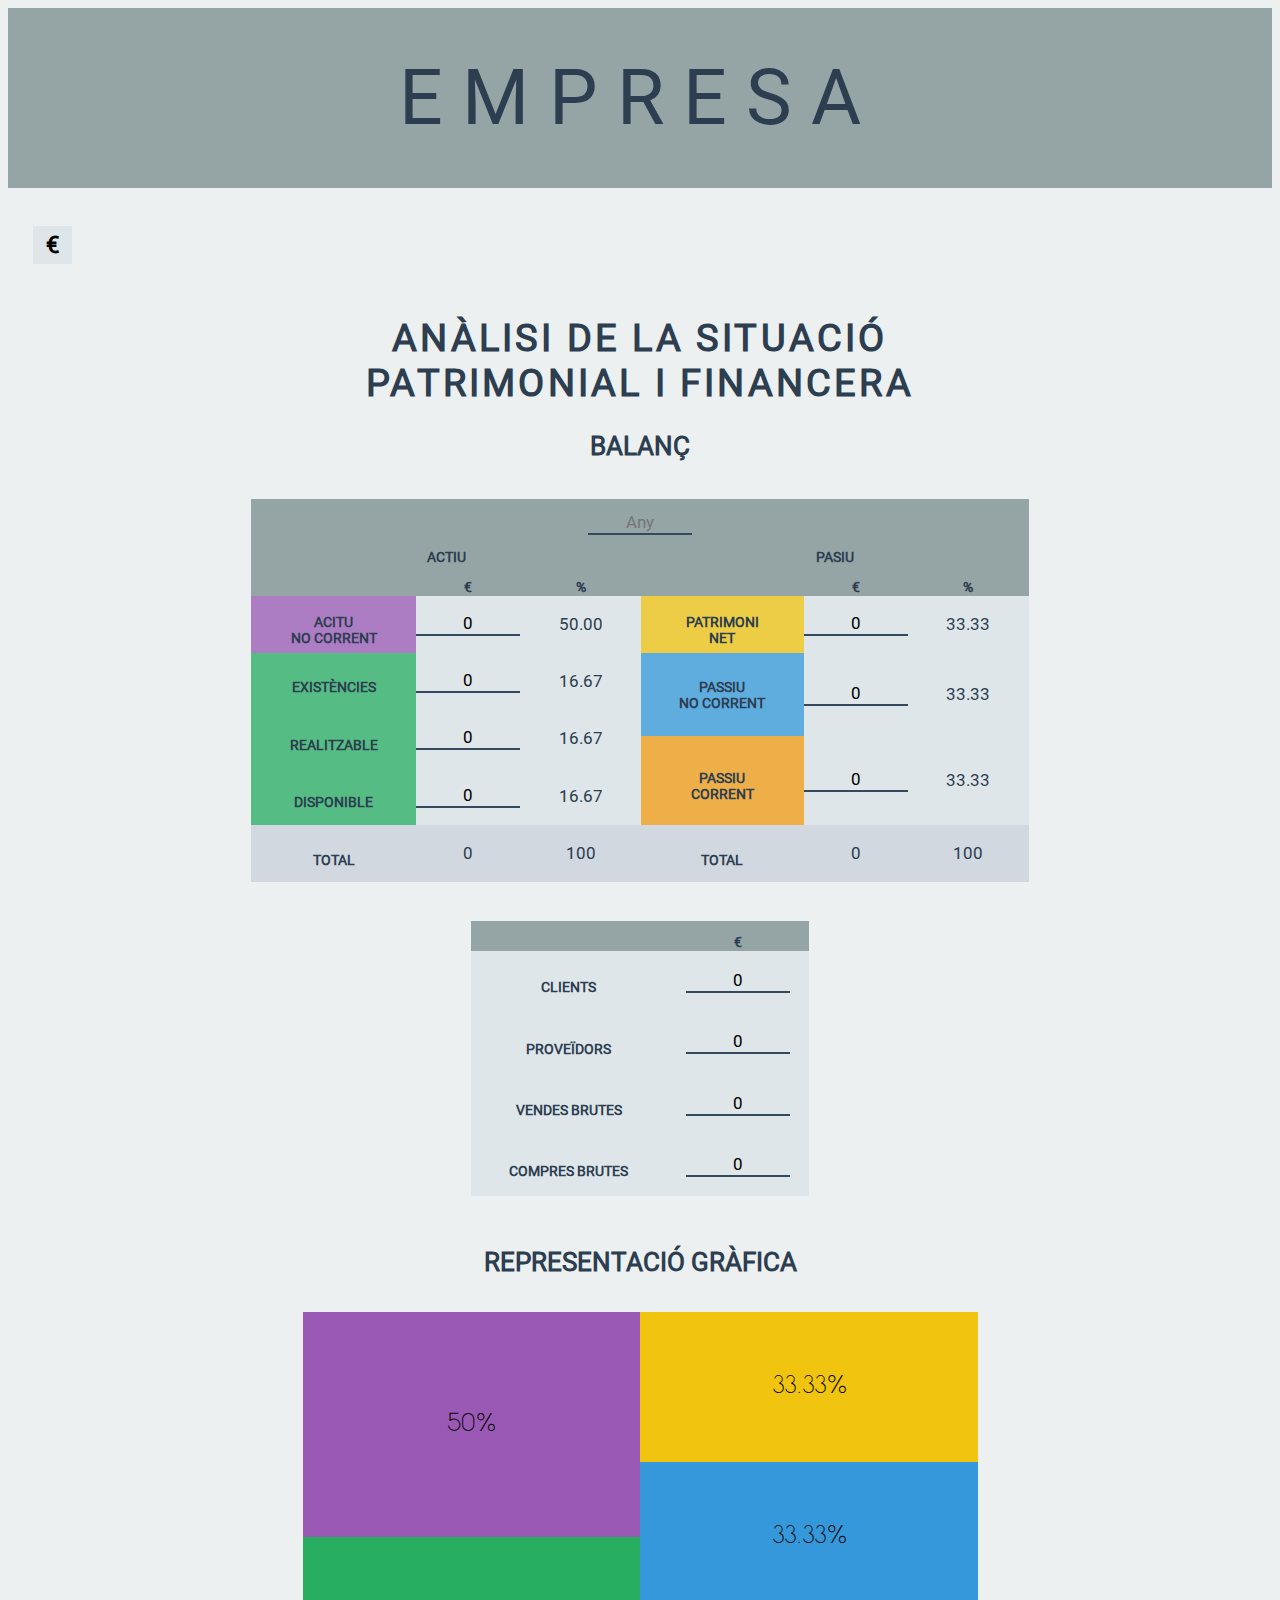
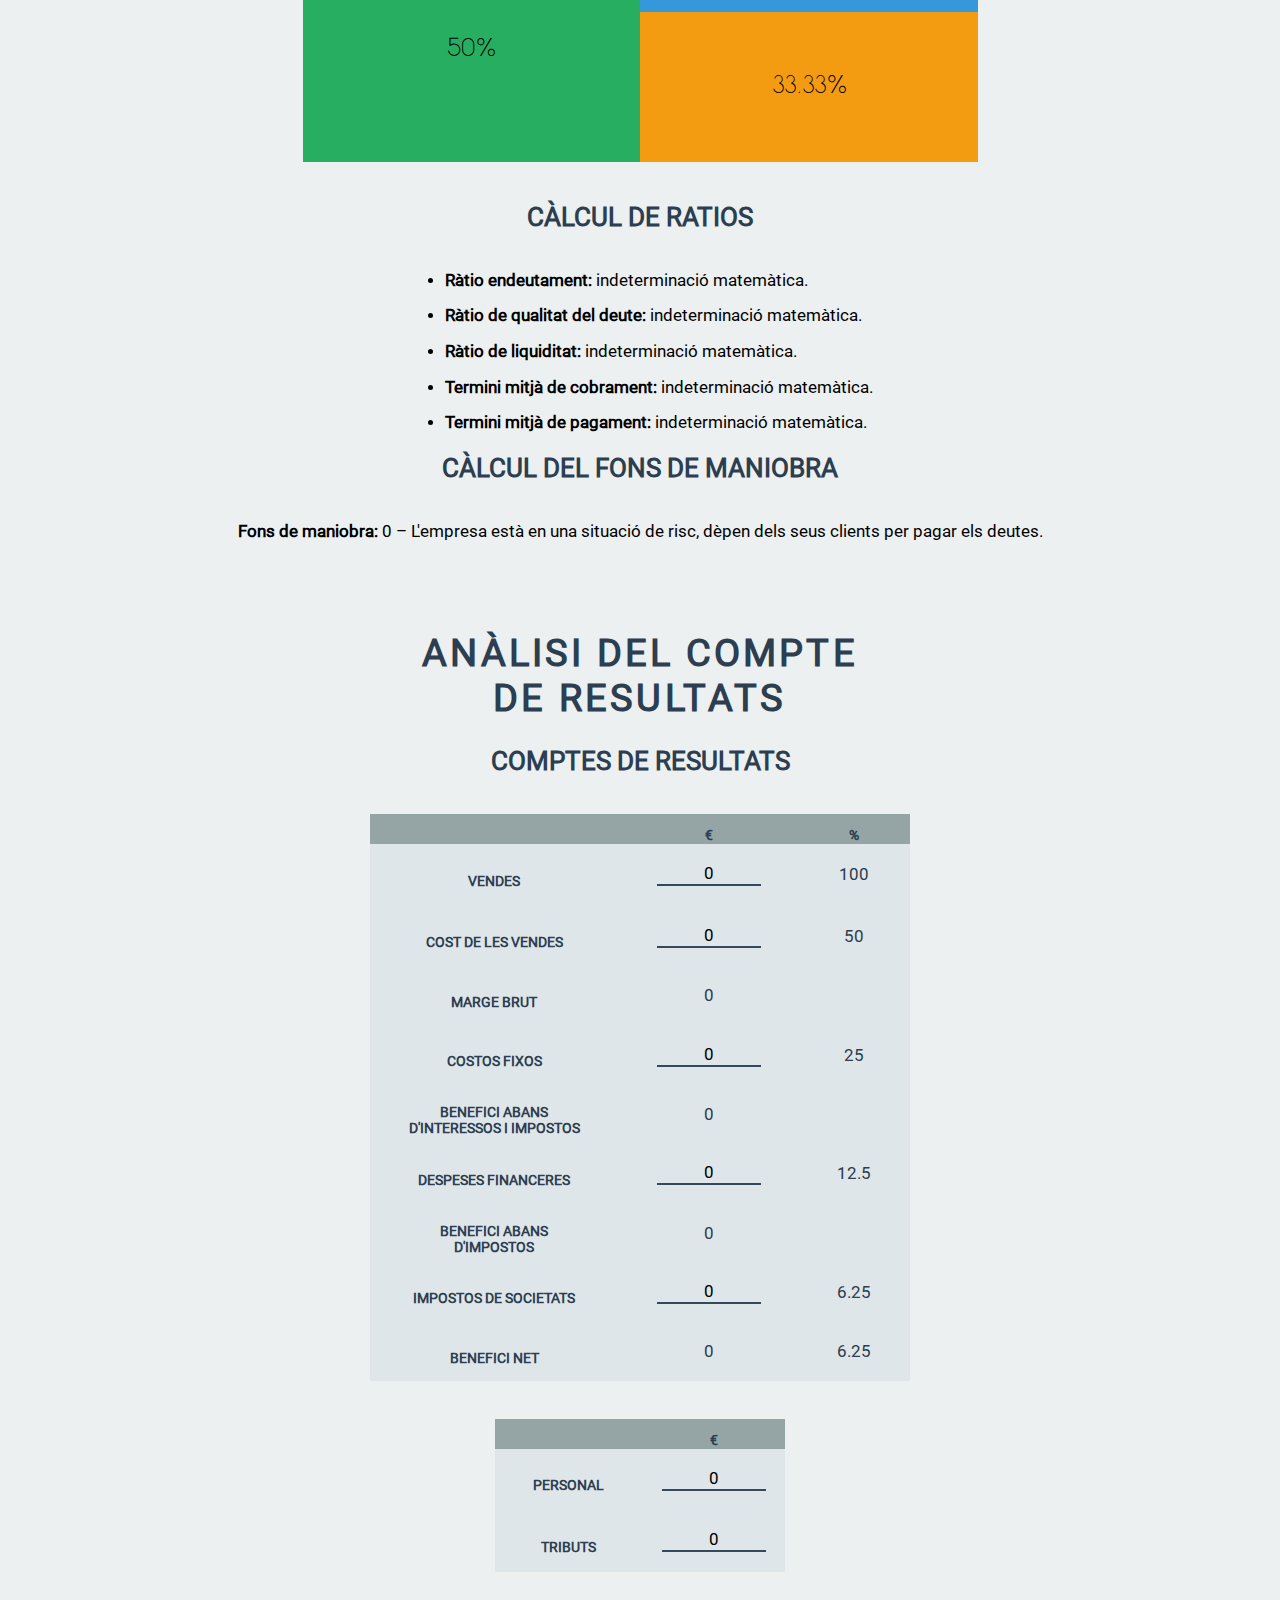
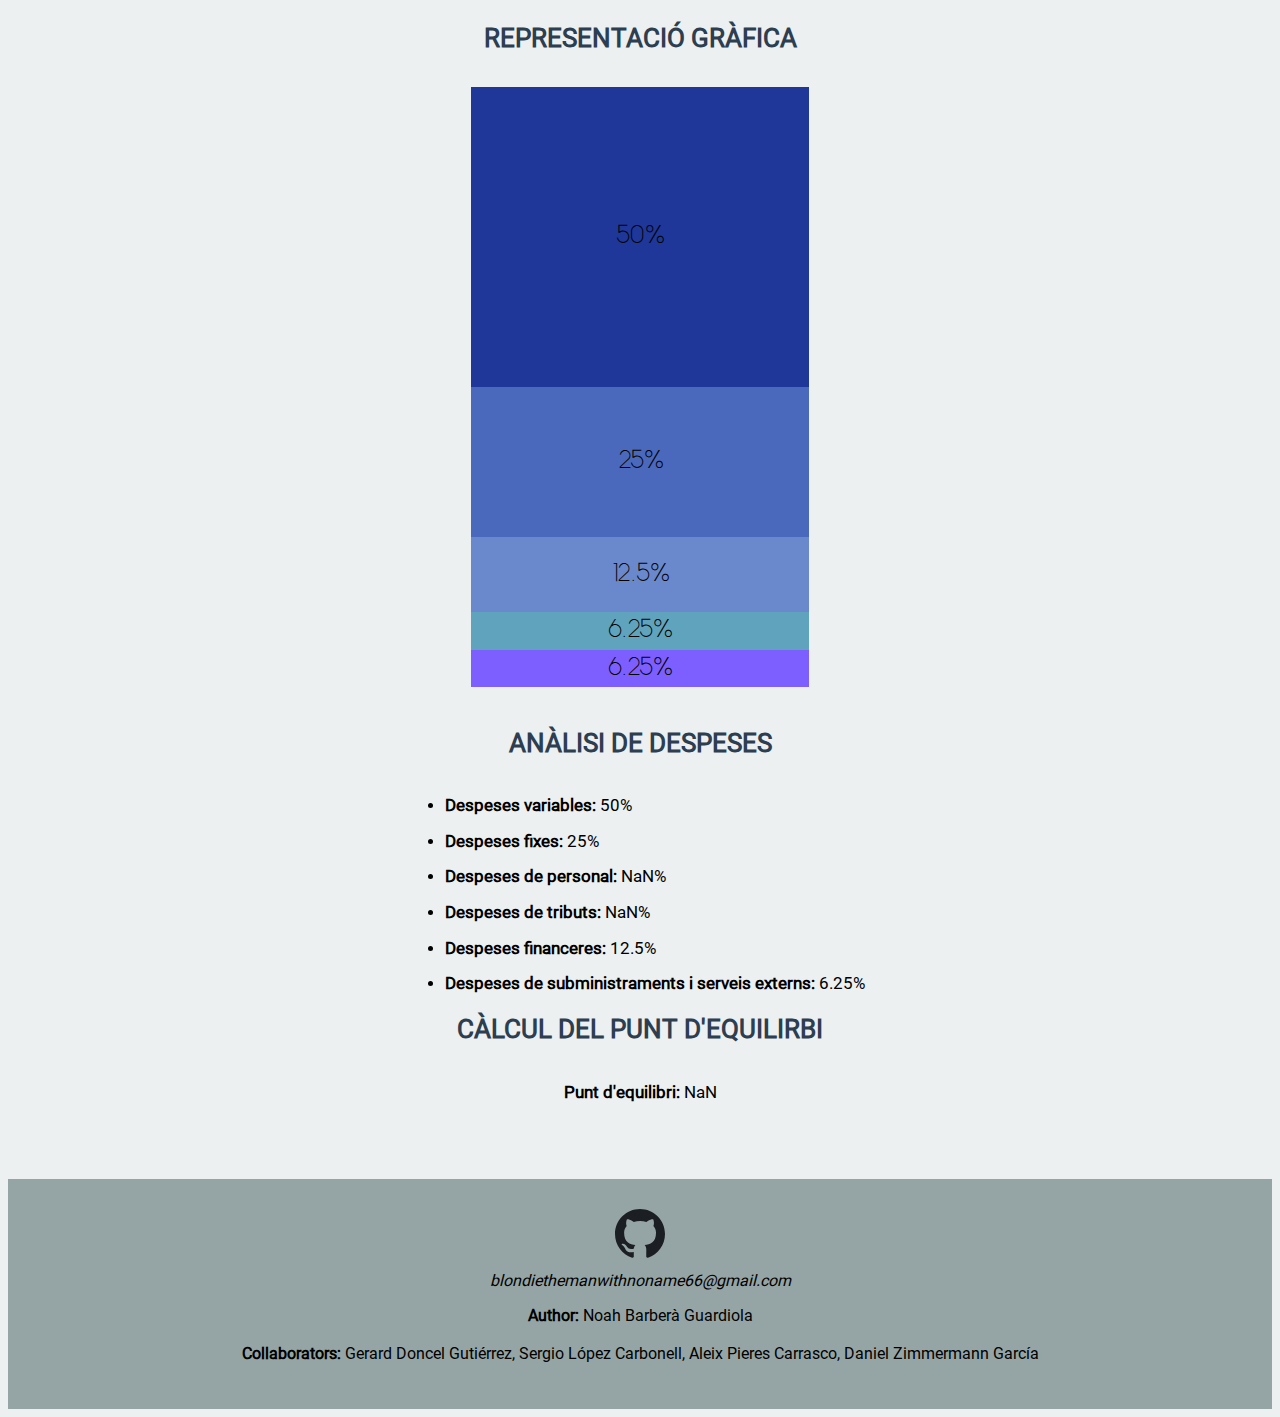
==== commit 18f1d96b: "Add files via upload" ====
--- a/index.html
+++ b/index.html
@@ -18,7 +18,7 @@
 			<button class="button" id="currMenuBtn5" onclick="pickCurr(), changeCurr(this)"></button>
 		</div>
 	</div>
-	<h1>Anàlisi de la situació <br> patrimonial i financera <br> d'una Empresa</h1>
+	<h1>Anàlisi de la situació<br>patrimonial i financera</h1>
 	<h2>Balanç</h2>
 	<table class="text table" align="center">
 		<thead>
@@ -87,28 +87,36 @@
 	</table>
 
 	<table class="text table" align="center">
-		<tr>
-			<th>Clients</th>
-			<td class="tdInput" style="padding-right: 2vw;"><input class="inputTbl" id="fc0" type="text" name="text" value="0" onkeydown="calcTotalSum()"></td>
-		</tr>
-		<tr>
-			<th>Proveïdors</th>				
-			<td class="tdInput" style="padding-right: 2vw;"><input class="inputTbl" id="fc1" type="text" name="text" value="0" onkeydown="calcTotalSum()"></td>
-		</tr>
-		<tr>
-			<th>Vendes Brutes</th>				
-			<td class="tdInput" style="padding-right: 2vw;"><input class="inputTbl" id="fc2" type="text" name="text" value="0" onkeydown="calcTotalSum()"></td>
-		</tr>
-		<tr>
-			<th>Compres Brutes</th>
-			<td class="tdInput" style="padding-right: 2vw;"><input class="inputTbl" id="fc3" type="text" name="text" value="0" onkeydown="calcTotalSum()"></td>
-		</tr>
+		<thead>
+			<tr>
+				<th></th>
+				<th class="curr"></th>
+			</tr>
+		</thead>
+		<tbody>
+			<tr>
+				<th>Clients</th>
+				<td class="tdInput" style="padding: 1.5vw;"><input class="inputTbl" id="fc0" type="text" name="text" value="0" onkeydown="calcTotalSum()"></td>
+			</tr>
+			<tr>
+				<th>Proveïdors</th>				
+				<td class="tdInput" style="padding: 1.5vw;"><input class="inputTbl" id="fc1" type="text" name="text" value="0" onkeydown="calcTotalSum()"></td>
+			</tr>
+			<tr>
+				<th>Vendes Brutes</th>				
+				<td class="tdInput" style="padding: 1.5vw;"><input class="inputTbl" id="fc2" type="text" name="text" value="0" onkeydown="calcTotalSum()"></td>
+			</tr>
+			<tr>
+				<th>Compres Brutes</th>
+				<td class="tdInput" style="padding: 1.5vw;"><input class="inputTbl" id="fc3" type="text" name="text" value="0" onkeydown="calcTotalSum()"></td>
+			</tr>
+		</tbody>
 	</table>
 
 	<table class="text" align="center" style="border-collapse: collapse;">
 		<thead style="background-color: transparent;">
 			<tr>
-				<th colspan="2" style="padding-bottom: 1.2vw; font-size: 2vw;">Representació gràfica</th>
+				<th colspan="2" style="padding-bottom: 1.2vw; font-size: 2vw; color: #2c3e50;">Representació gràfica</th>
 			</tr>
 		</thead>
 		<tbody>
@@ -151,8 +159,9 @@
 	</ul>
 	<p class="text" id="COMM" style="text-align: center; margin: 0"></p>
 	<h2>Càlcul del Fons de Maniobra</h2>
-	<p class="text" id="FM" style="text-align: center; padding-bottom: 2vw;"></p>
-
+	<p class="text" id="FM" style="text-align: center; padding-bottom: 2vw; margin-bottom: 5vw;"></p>
+
+	<h1>Anàlisi del compte<br>de resultats</h1>
 	<h2>Comptes de Resultats</h2>
 	<table class="text table" align="center">
 		<thead>
@@ -211,10 +220,29 @@
 		</tbody>
 	</table>
 
+	<table class="text table" align="center">
+		<thead>
+			<tr>
+				<th></th>
+				<th class="curr"></th>
+			</tr>
+		</thead>
+		<tbody>
+			<tr>
+				<th>Personal</th>
+				<td class="tdInput" style="padding: 1.5vw;"><input class="inputTbl" id="sc0" type="text" name="text" value="0" onkeydown="calcComptResult()"></td>
+			</tr>
+			<tr>
+				<th>Tributs</th>				
+				<td class="tdInput" style="padding: 1.5vw;"><input class="inputTbl" id="sc1" type="text" name="text" value="0" onkeydown="calcComptResult()"></td>
+		</tr>
+		</tbody>
+	</table>
+
 	<table class="text" align="center" style="border-collapse: collapse;">
 		<thead style="background-color: transparent;">
 			<tr>
-				<th style="padding-bottom: 1.2vw; font-size: 2vw;">Representació gràfica</th>
+				<th style="padding-bottom: 1.2vw; font-size: 2vw; color: #2c3e50;">Representació gràfica</th>
 			</tr>
 		</thead>
 		<tbody>		
@@ -274,6 +302,6 @@
 		<br><br><b>Collaborators:</b> Gerard Doncel Gutiérrez, 
 		Sergio López Carbonell, 
 		Aleix Pieres Carrasco, 
-		Daniel Zimmermann Garcia</p>
+		Daniel Zimmermann García</p>
 </footer>
 </html>--- a/empresa.css
+++ b/empresa.css
@@ -63,6 +63,7 @@
 	font-size: 2vw;
 	text-align: center;
 	text-transform: uppercase;
+	color: #2c3e50;
 }
 
 body
@@ -143,6 +144,7 @@
 	border-collapse: collapse;
 	border: 0;
 	background-color: #dfe6e9;
+	color: #2c3e50;
 }
 td
 {
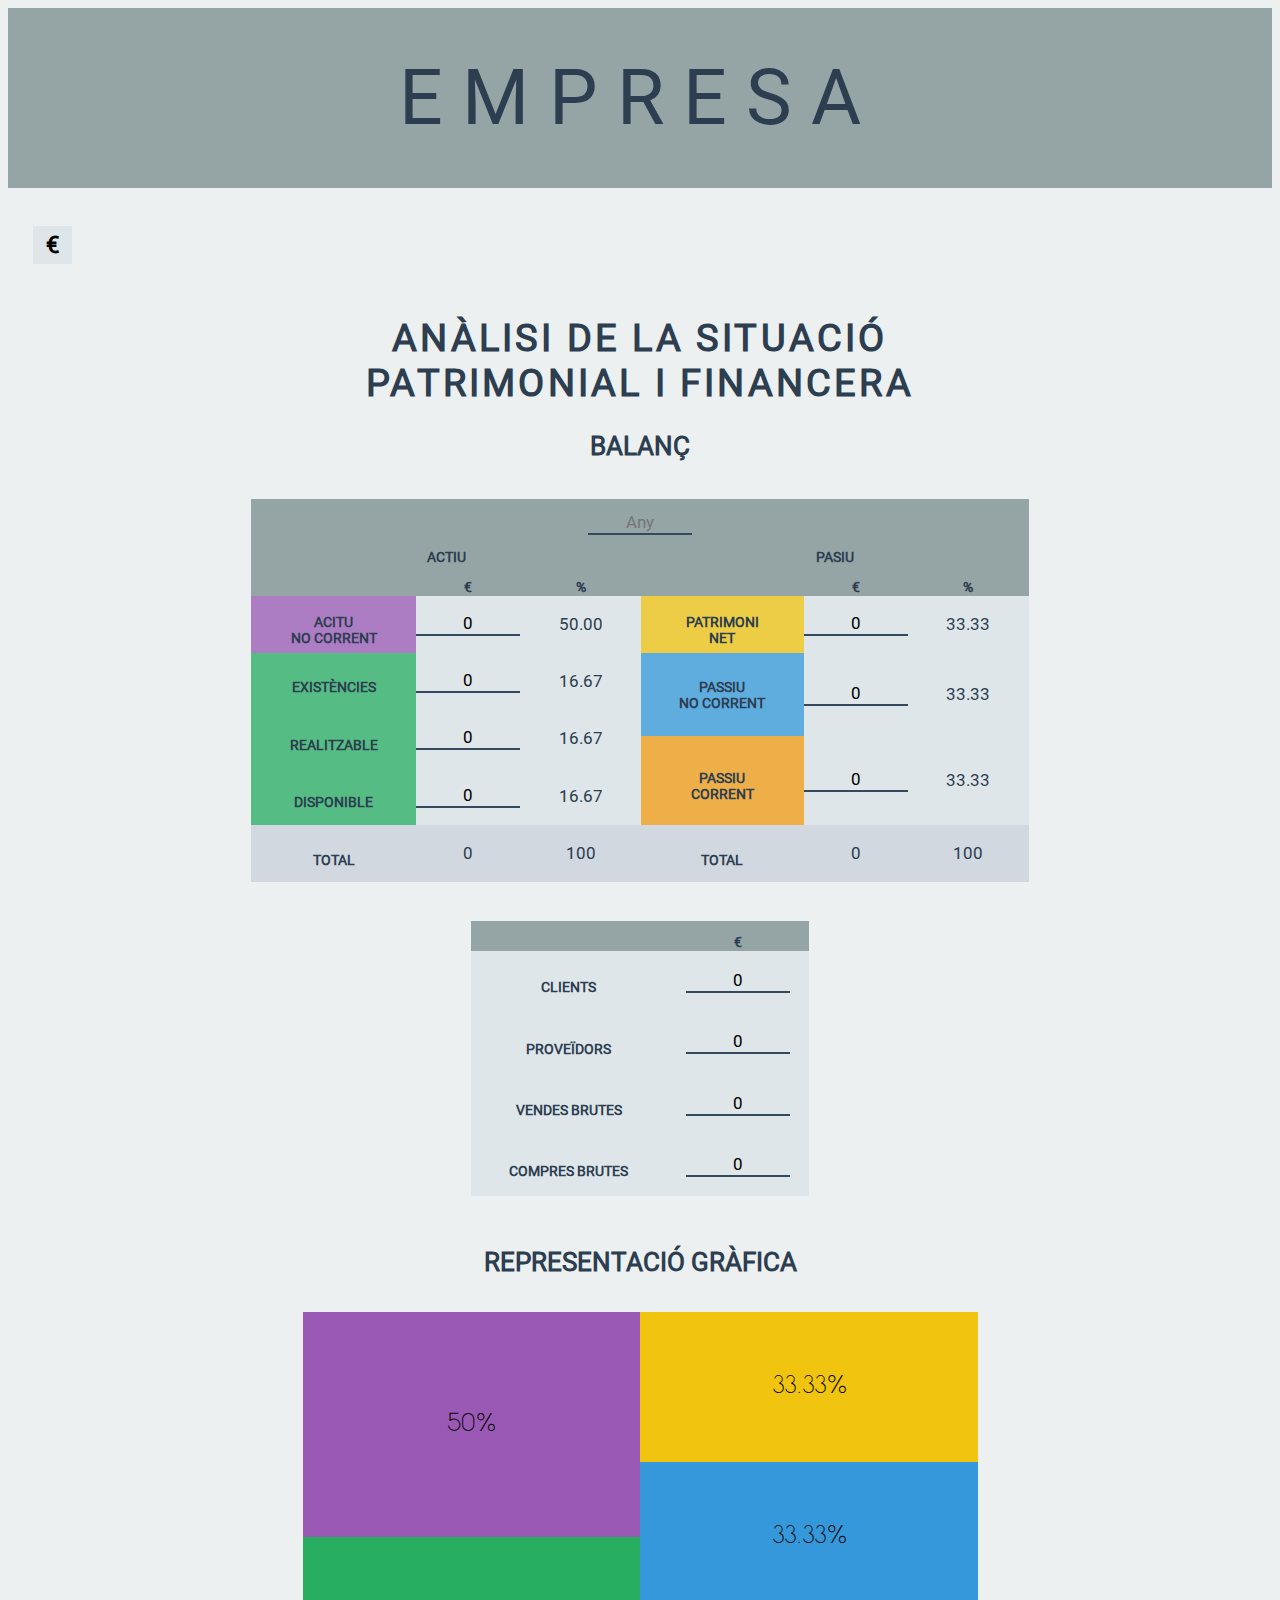
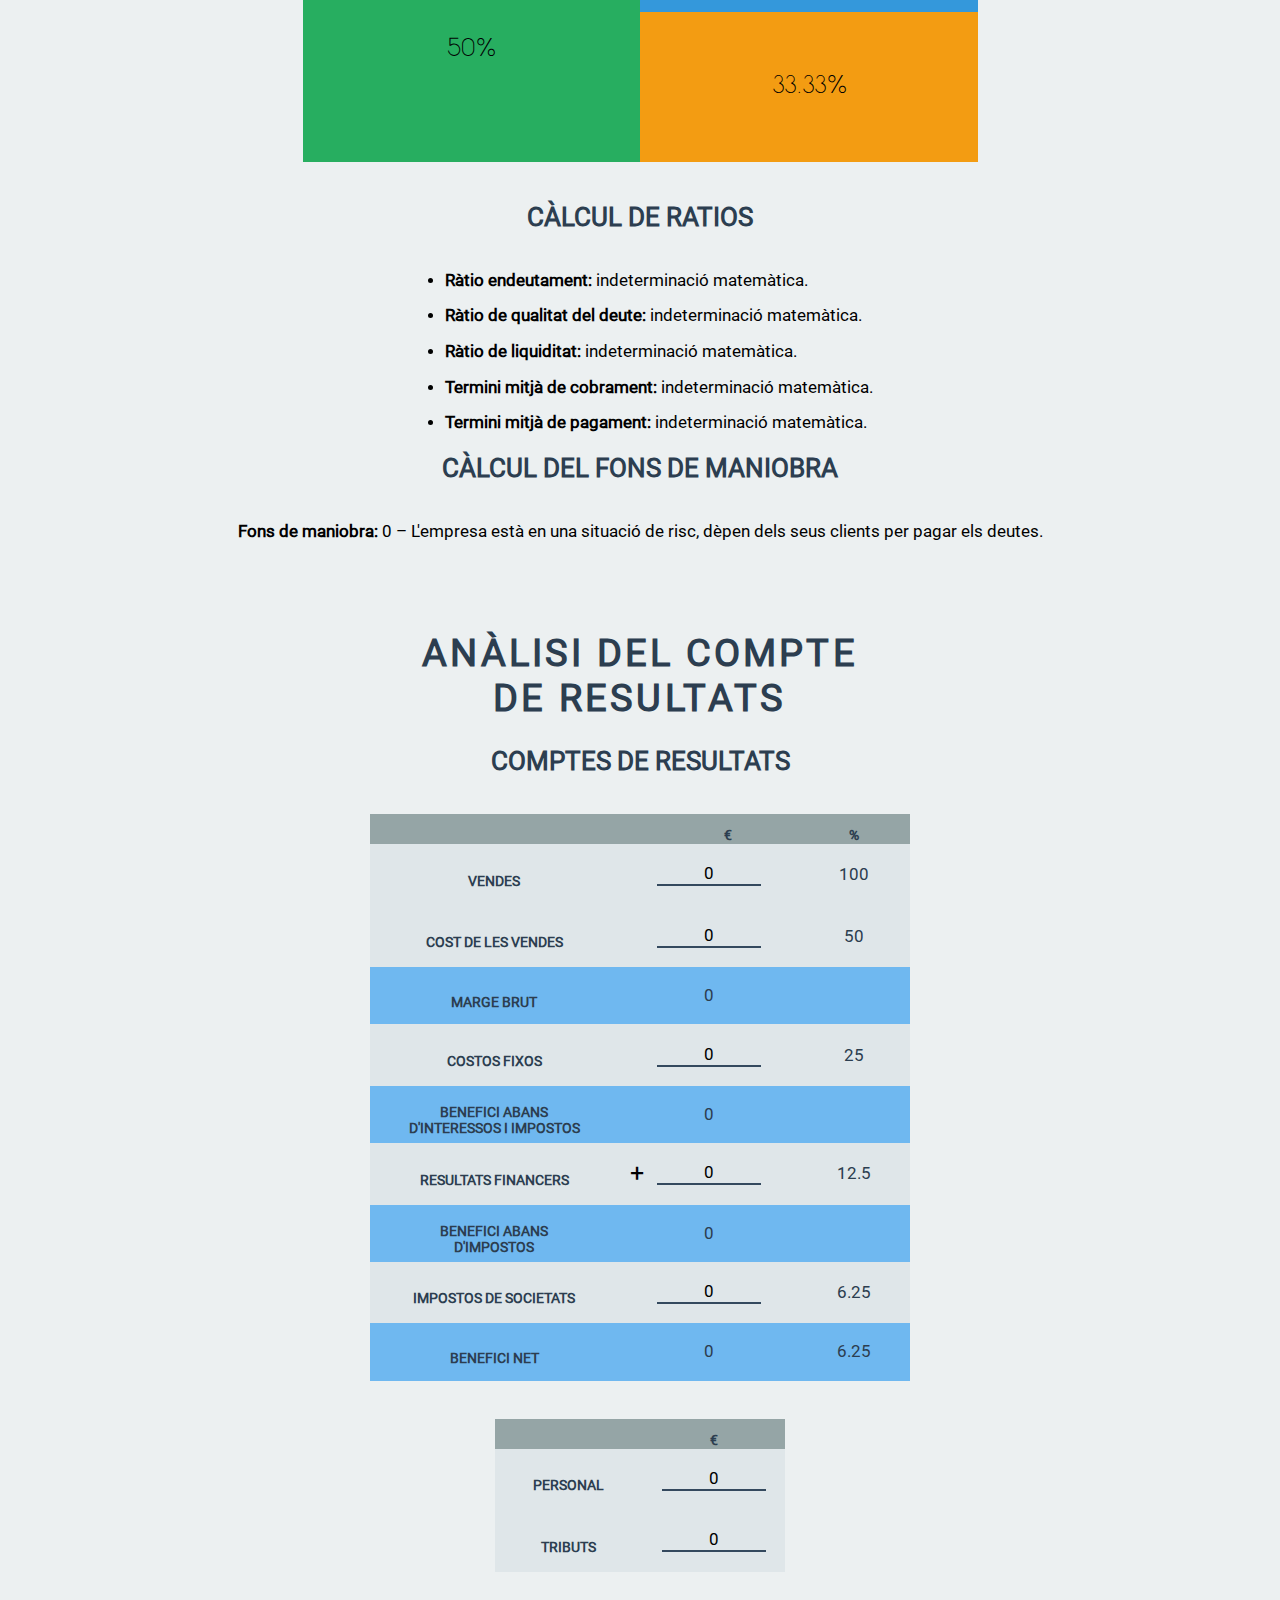
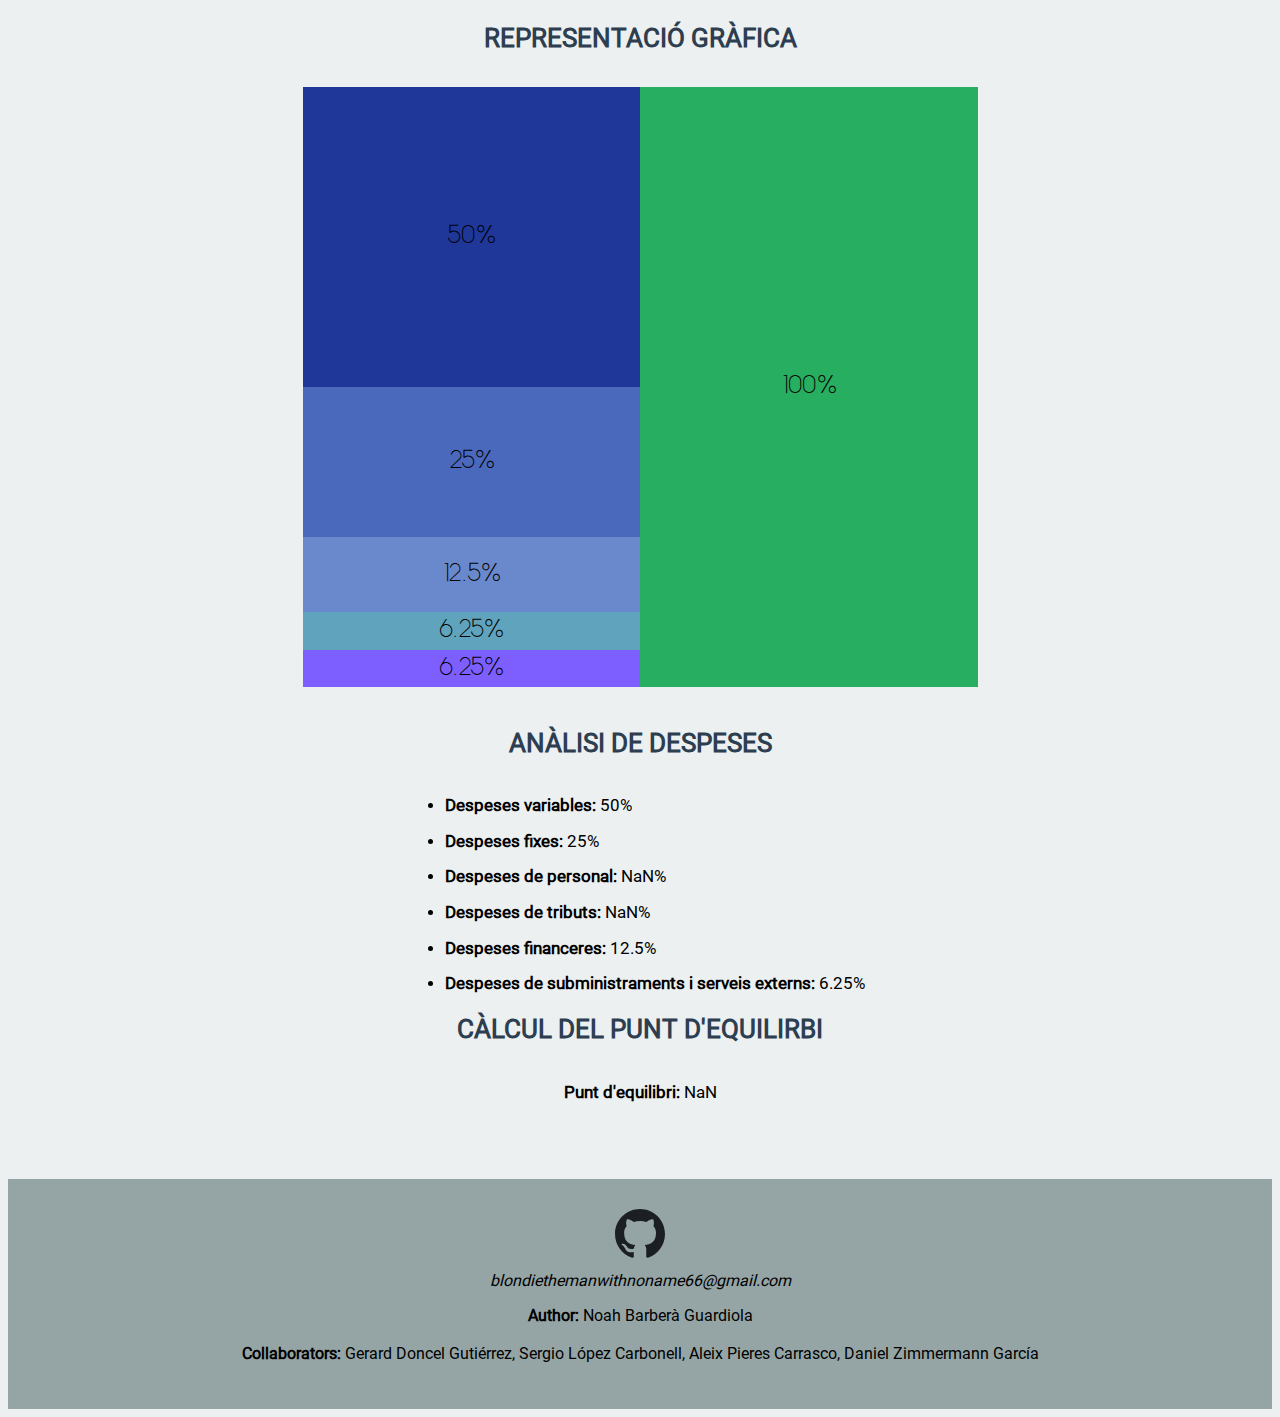
==== commit 7c24b515: "Add files via upload" ====
--- a/index.html
+++ b/index.html
@@ -167,6 +167,7 @@
 		<thead>
 			<tr>
 				<th></th>
+				<th style="padding: 0;"></th>
 				<th class="curr"></th>
 				<th>%</th>
 			</tr>
@@ -174,47 +175,56 @@
 		<tbody>
 			<tr>
 				<th>Vendes</th>
-				<td id="tdV"><input class="inputTbl" id="cr0" type="text" name="text" value="0" onkeydown="calcComptResult()"></td>
+				<td style="padding: 0;"></td>
+				<td style="padding-left: 0;" id="tdV"><input class="inputTbl" id="cr0" type="text" name="text" value="0" onkeydown="calcComptResult()"></td>
 				<td id="percV"></td>
 			</tr>
 			<tr>
 				<th>Cost de les Vendes</th>
-				<td><input class="inputTbl" id="cr1" type="text" name="text" value="0" onkeydown="calcComptResult()"></td>
+				<td style="padding: 0;"></td>
+				<td style="padding-left: 0;"><input class="inputTbl" id="cr1" type="text" name="text" value="0" onkeydown="calcComptResult()"></td>
 				<td id="percCV"></td>
 			</tr>
-			<tr>
+			<tr style="background-color: rgba(50, 160, 245, 0.65)">
 				<th>Marge Brut</th>
-				<td id="MB"></td>
+				<td style="padding: 0;"></td>
+				<td style="padding-left: 0;" id="MB"></td>
 				<td id="percMB"></td>
 			</tr>
 			<tr>
 				<th>Costos Fixos</th>
-				<td><input class="inputTbl" id="cr2" type="text" name="text" value="0" onkeydown="calcComptResult()"></td>
+				<td style="padding: 0;"></td>
+				<td style="padding-left: 0;"><input class="inputTbl" id="cr2" type="text" name="text" value="0" onkeydown="calcComptResult()"></td>
 				<td id="percCF"></td>
 			</tr>
-			<tr>
+			<tr style="background-color: rgba(50, 160, 245, 0.65)">
 				<th>Benefici abans<br>d'interessos i impostos</th>
-				<td id="BAII"></td>
+				<td style="padding: 0;"></td>
+				<td style="padding-left: 0;" id="BAII"></td>
 				<td id="percBAII"></td>
 			</tr>
 			<tr>
-				<th>Despeses Financeres</th>
-				<td><input class="inputTbl" id="cr3" type="text" name="text" value="0" onkeydown="calcComptResult()"></td>
+				<th>Resultats Financers</th>
+				<td style="padding: 0;"><button class="opBtn" id="opBtn0" onclick="opToggleBtn()">+</button></td>
+				<td style="padding-left: 0;"><input class="inputTbl" id="cr3" type="text" name="text" value="0" onkeydown="calcComptResult()"></td>
 				<td id="percDF"></td>
 			</tr>
-			<tr>
+			<tr style="background-color: rgba(50, 160, 245, 0.65)">
 				<th>Benefici abans<br>d'impostos</th>
-				<td id="BAI"></td>
+				<td style=" padding : 0; width: 0vw"></td>
+				<td style="padding-left: 0;" id="BAI"></td>
 				<td id="percBAI"></td>
 			</tr>
 			<tr>
 				<th>Impostos de Societats</th>
-				<td><input class="inputTbl" id="cr4" type="text" name="text" value="0" onkeydown="calcComptResult()"></td>
+				<td style="padding: 0;"></td>
+				<td style="padding-left: 0;"><input class="inputTbl" id="cr4" type="text" name="text" value="0" onkeydown="calcComptResult()"></td>
 				<td id="percIS"></td>
 			</tr>
-			<tr>
+			<tr style="background-color: rgba(50, 160, 245, 0.65)">
 				<th>Benefici Net</th>
-				<td id="BN"></td>
+				<td style="padding: 0;"></td>
+				<td style="padding-left: 0;" id="BN"></td>
 				<td id="percBN"></td>
 			</tr>
 		</tbody>
@@ -242,12 +252,12 @@
 	<table class="text" align="center" style="border-collapse: collapse;">
 		<thead style="background-color: transparent;">
 			<tr>
-				<th style="padding-bottom: 1.2vw; font-size: 2vw; color: #2c3e50;">Representació gràfica</th>
+				<th  colspan="2" style="padding-bottom: 1.2vw; font-size: 2vw; color: #2c3e50;">Representació gràfica</th>
 			</tr>
 		</thead>
 		<tbody>		
 		<tr>
-			<td>
+			<td style="padding-right: 0vw; margin: 0">
 				<div class="chart" id="chartCV" title="Costos de vendes" style="margin: auto">
 				</div>
 				<div class="chart" id="chartCF" title="Costos fixos" style="margin: auto">
@@ -257,6 +267,10 @@
 				<div class="chart" id="chartIS" title="Impostos" style="margin: auto">
 				</div>
 				<div class="chart" id="chartBN" title="Benefici net" style="margin: auto">
+				</div>
+			</td>
+			<td style="padding-left: 0vw;">
+				<div class="chart" id="chartV" title="Vendes" style="margin: auto">
 				</div>
 			</td>
 		</tr>
--- a/empresa.css
+++ b/empresa.css
@@ -21,14 +21,32 @@
 	height: 3vw;
 	transition: 1s;
 	background-color: #dfe6e9;
+	font-family: Roboto;
+	user-select: none;
+
+}
+button:focus {outline:0;}
+
+.opBtn
+{
+	font-weight: lighter;
+}
+.button
+{
 	margin-top: 1vw;
-	font-family: Roboto;
-
+}
+
+.opBtn:hover
+{
+	color: rgba(50, 160, 245, 0.65);
+}
+.button:hover
+{
+	background-color: #95a5a6;
 }
 button:hover
 {
 	cursor: pointer;
-	background-color: #95a5a6;
 }
 #currBtn
 {
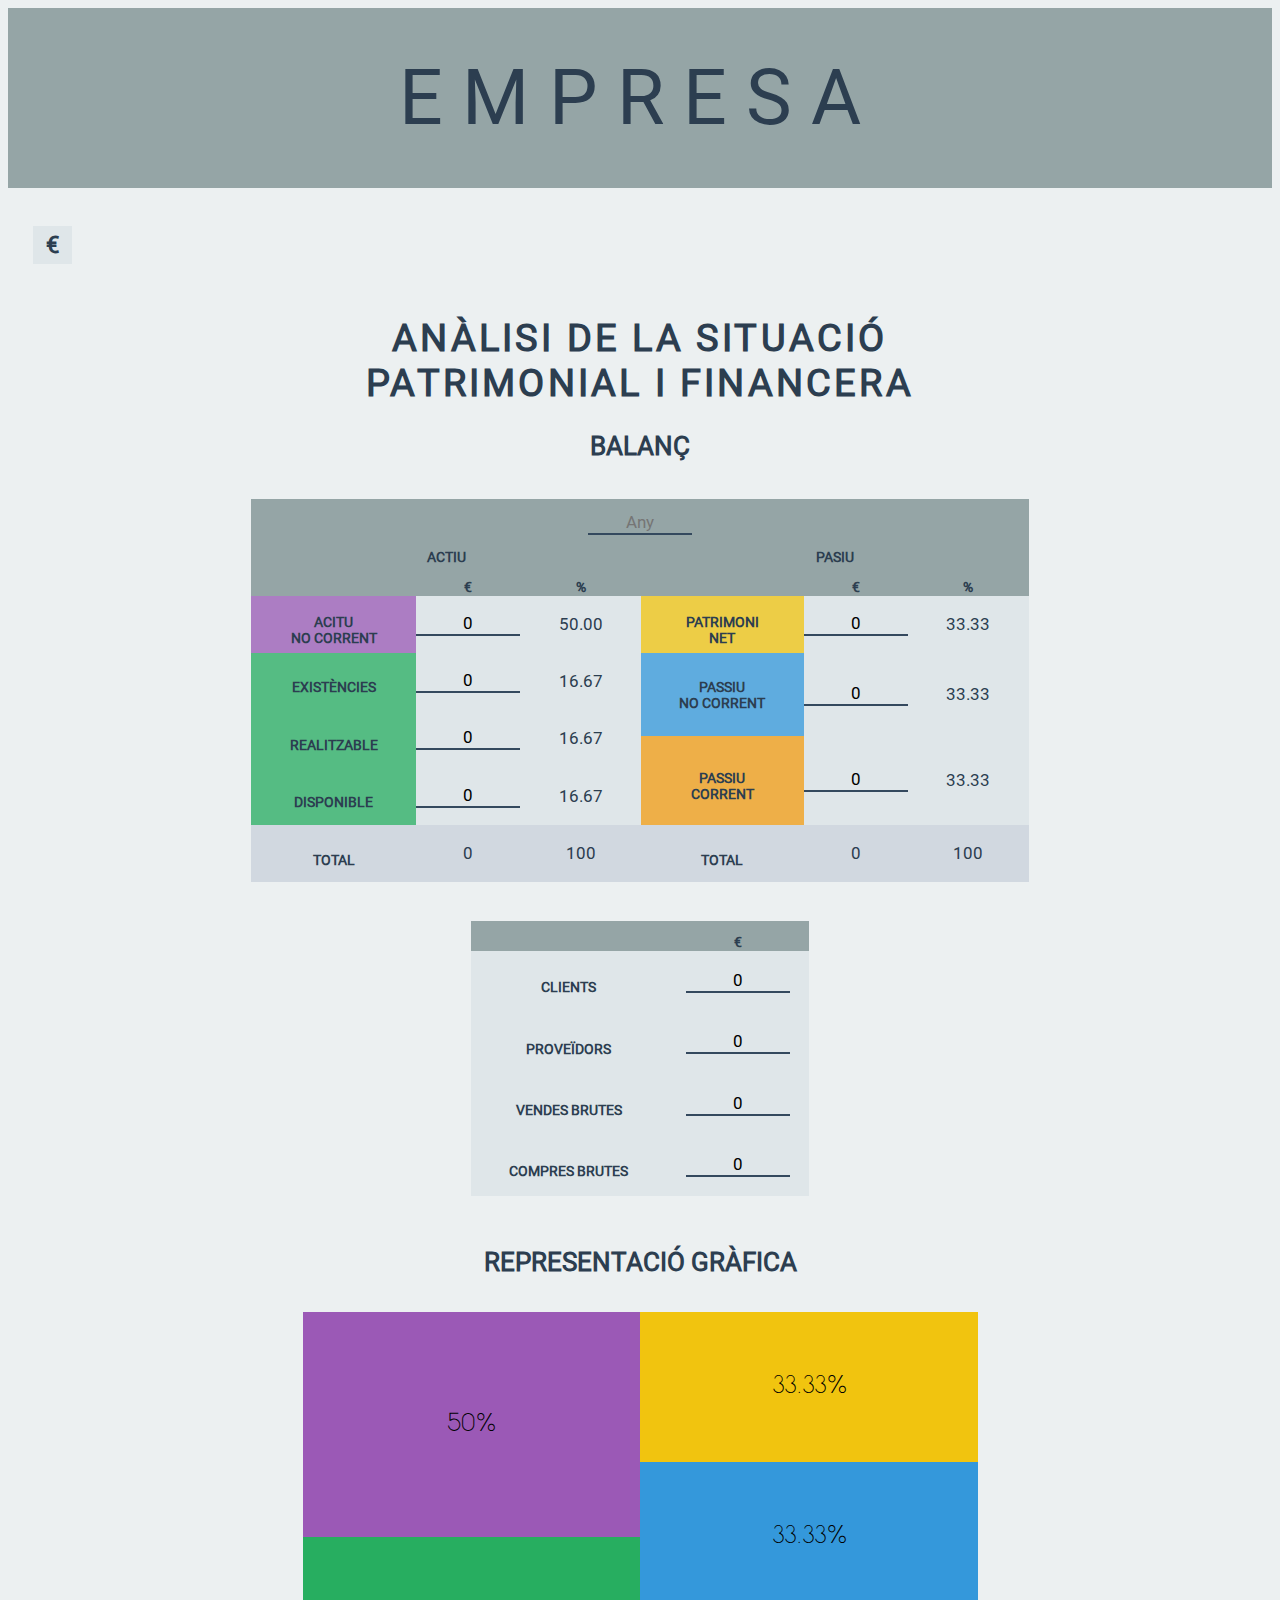
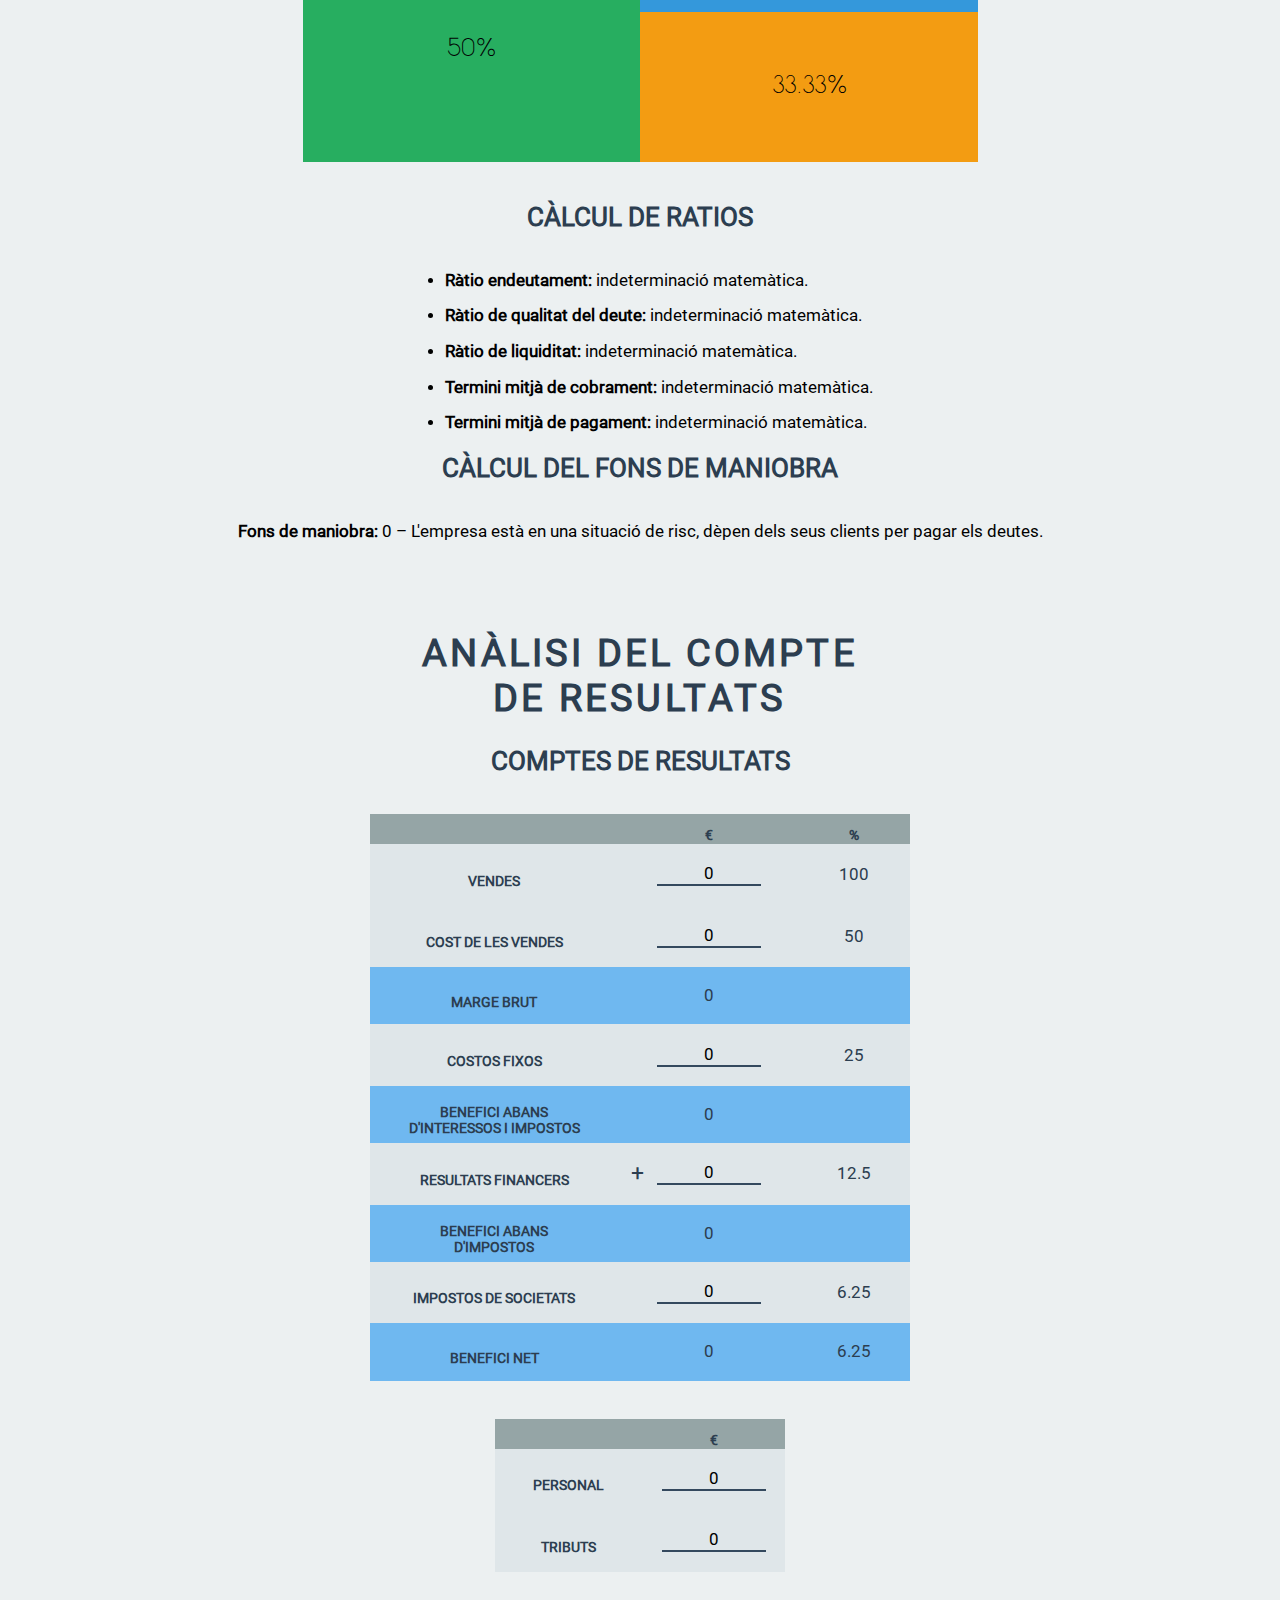
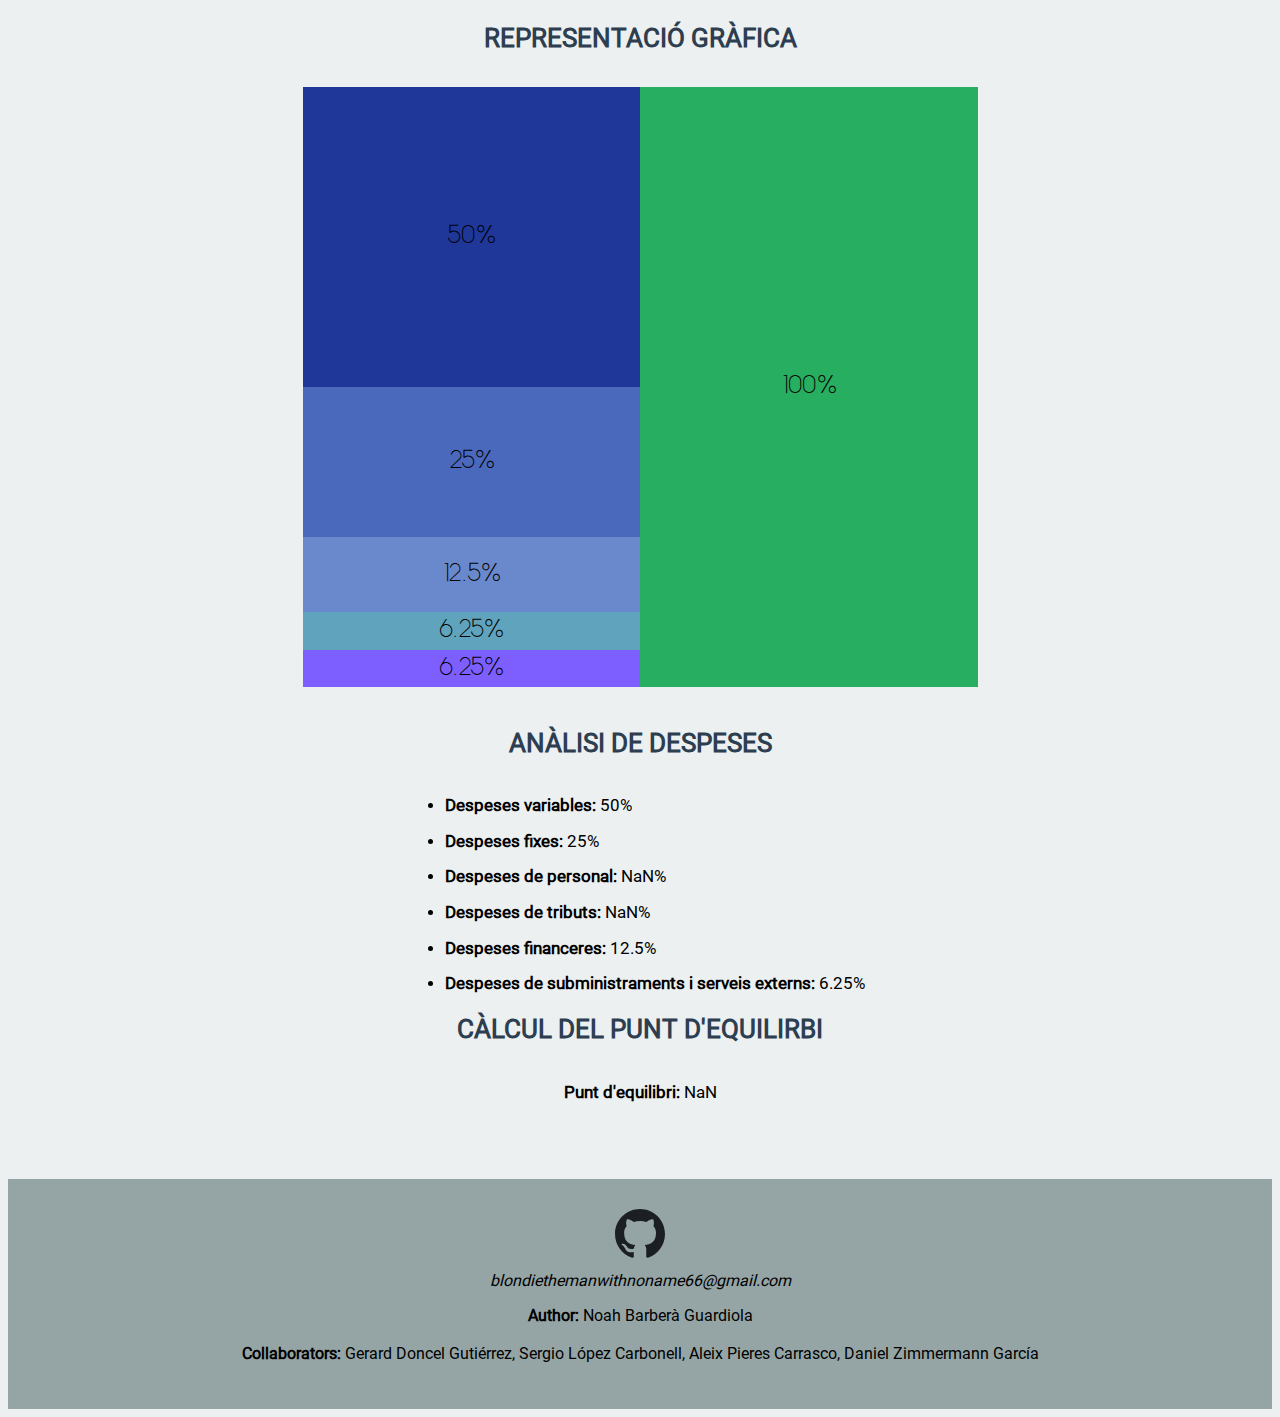
==== commit b8a009c9: "Add files via upload" ====
--- a/index.html
+++ b/index.html
@@ -168,7 +168,7 @@
 			<tr>
 				<th></th>
 				<th style="padding: 0;"></th>
-				<th class="curr"></th>
+				<th style="padding-left: 0;" class="curr"></th>
 				<th>%</th>
 			</tr>
 		</thead>
--- a/empresa.css
+++ b/empresa.css
@@ -23,13 +23,14 @@
 	background-color: #dfe6e9;
 	font-family: Roboto;
 	user-select: none;
+	color: #2c3e50;
 
 }
 button:focus {outline:0;}
 
 .opBtn
 {
-	font-weight: lighter;
+	font-size: 1.8vw;
 }
 .button
 {
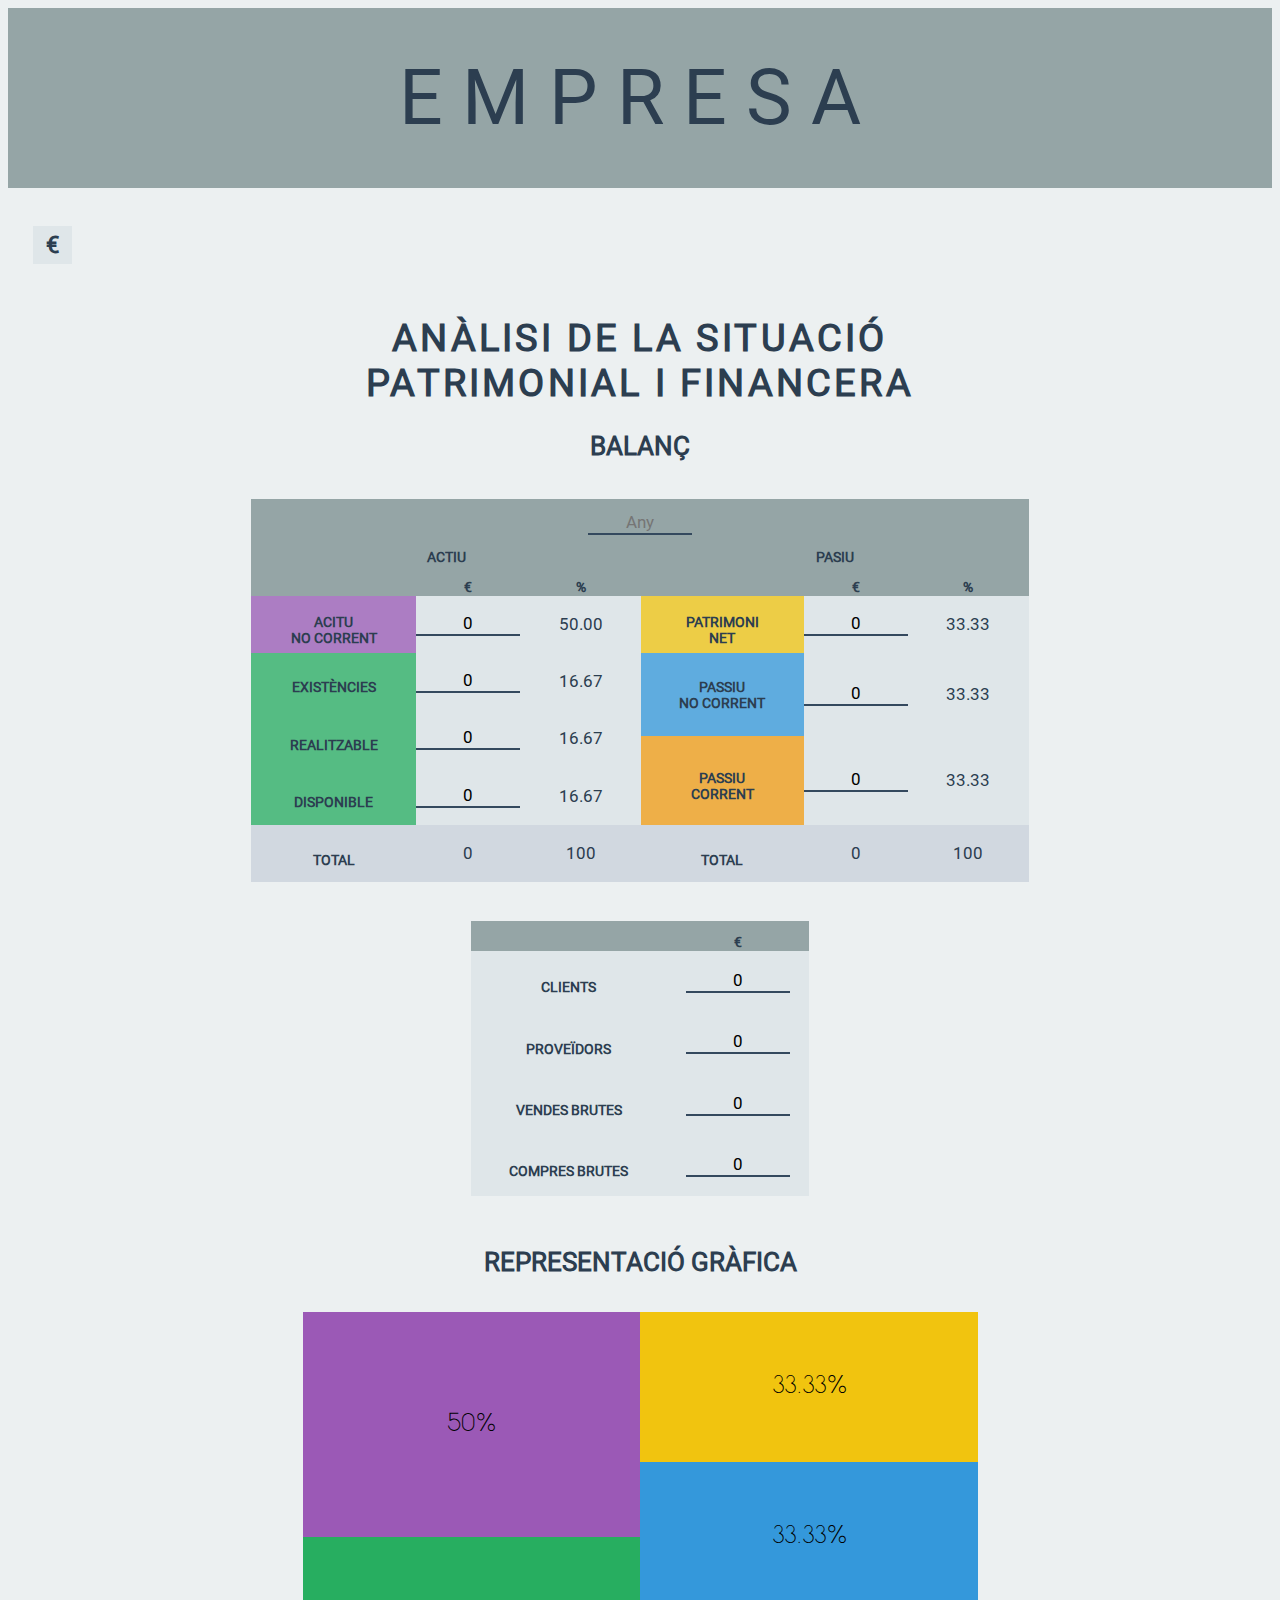
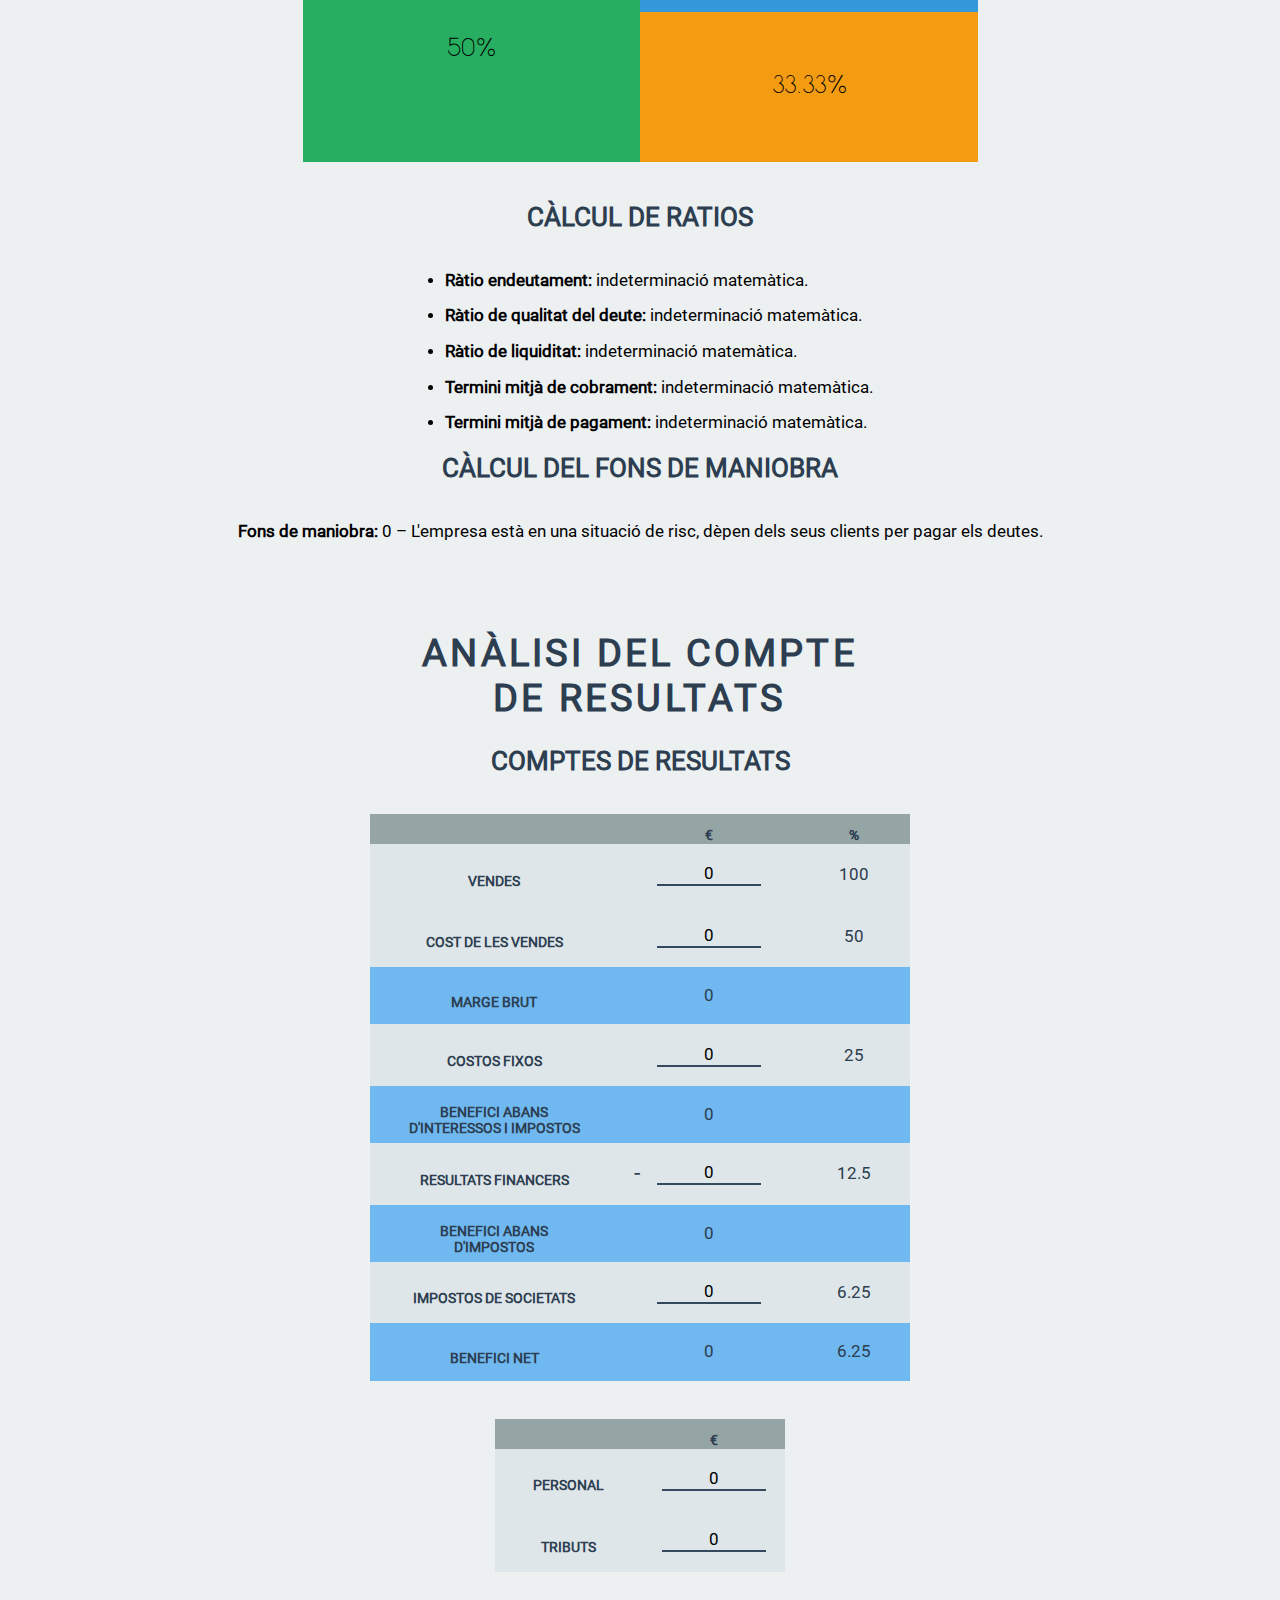
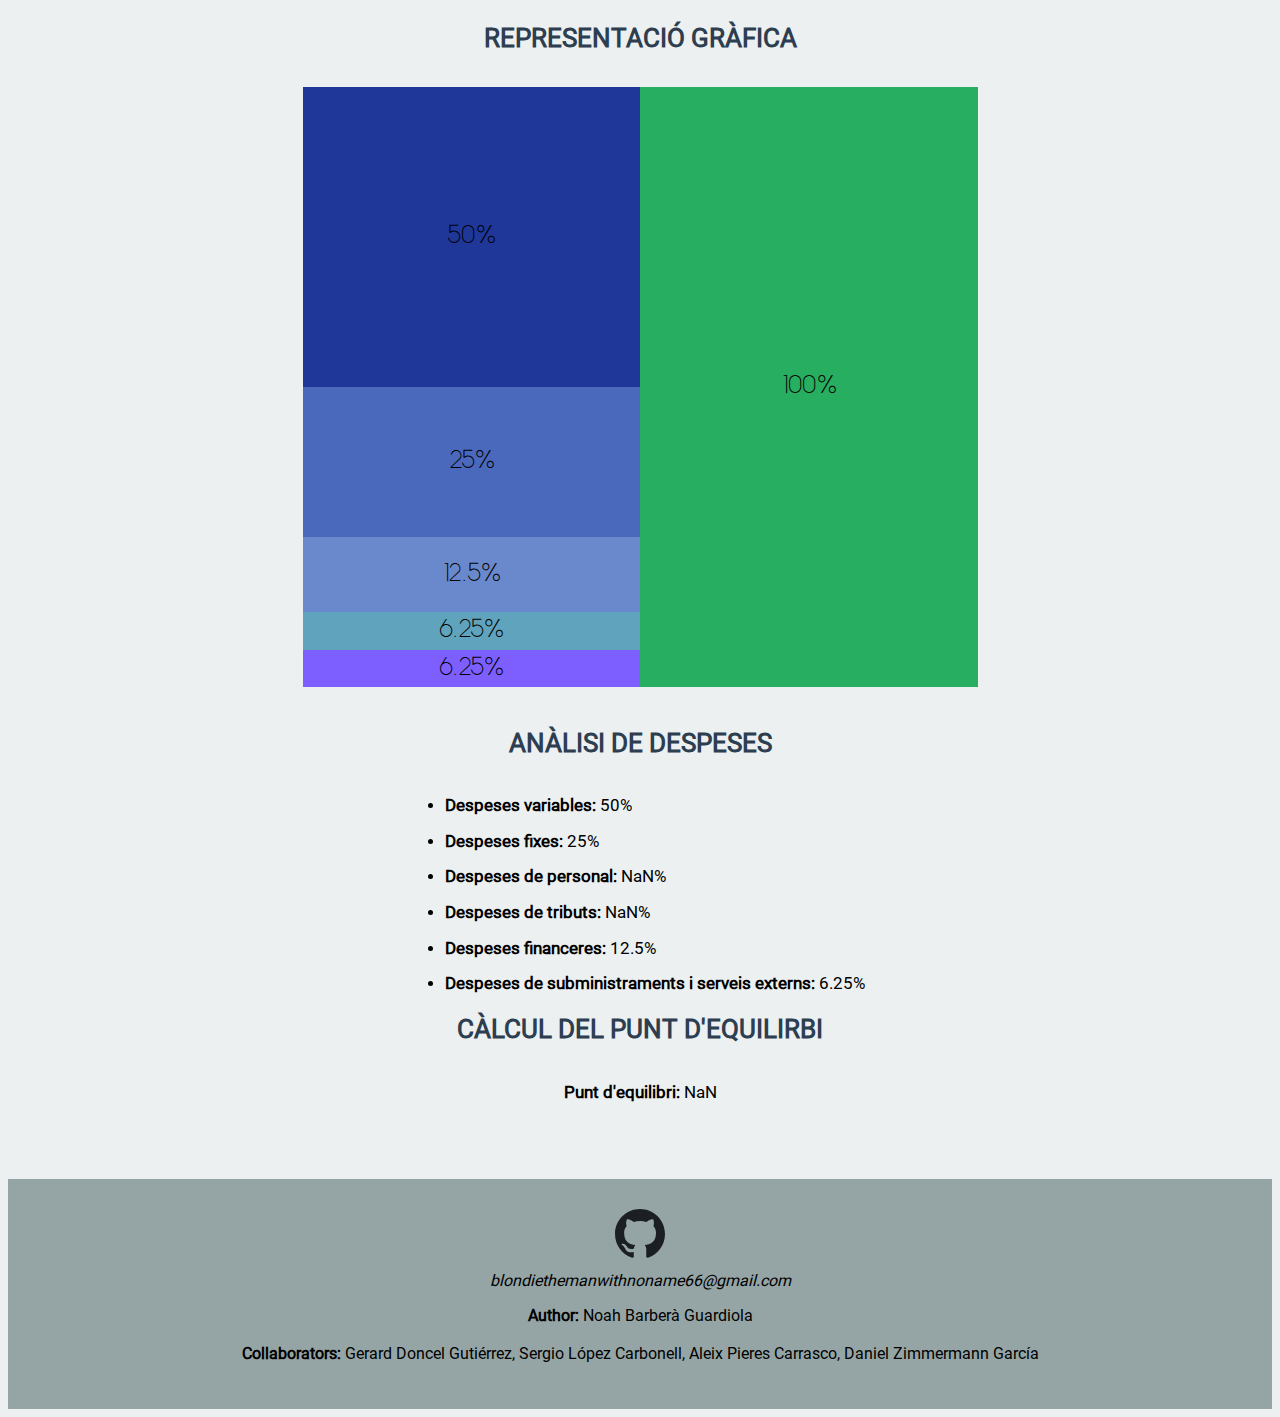
==== commit 74d439cb: "Add files via upload" ====
--- a/index.html
+++ b/index.html
@@ -205,7 +205,7 @@
 			</tr>
 			<tr>
 				<th>Resultats Financers</th>
-				<td style="padding: 0;"><button class="opBtn" id="opBtn0" onclick="opToggleBtn()">+</button></td>
+				<td style="padding: 0;"><button class="opBtn" id="opBtn0" onclick="opToggleBtn()" minus>-</button></td>
 				<td style="padding-left: 0;"><input class="inputTbl" id="cr3" type="text" name="text" value="0" onkeydown="calcComptResult()"></td>
 				<td id="percDF"></td>
 			</tr>
